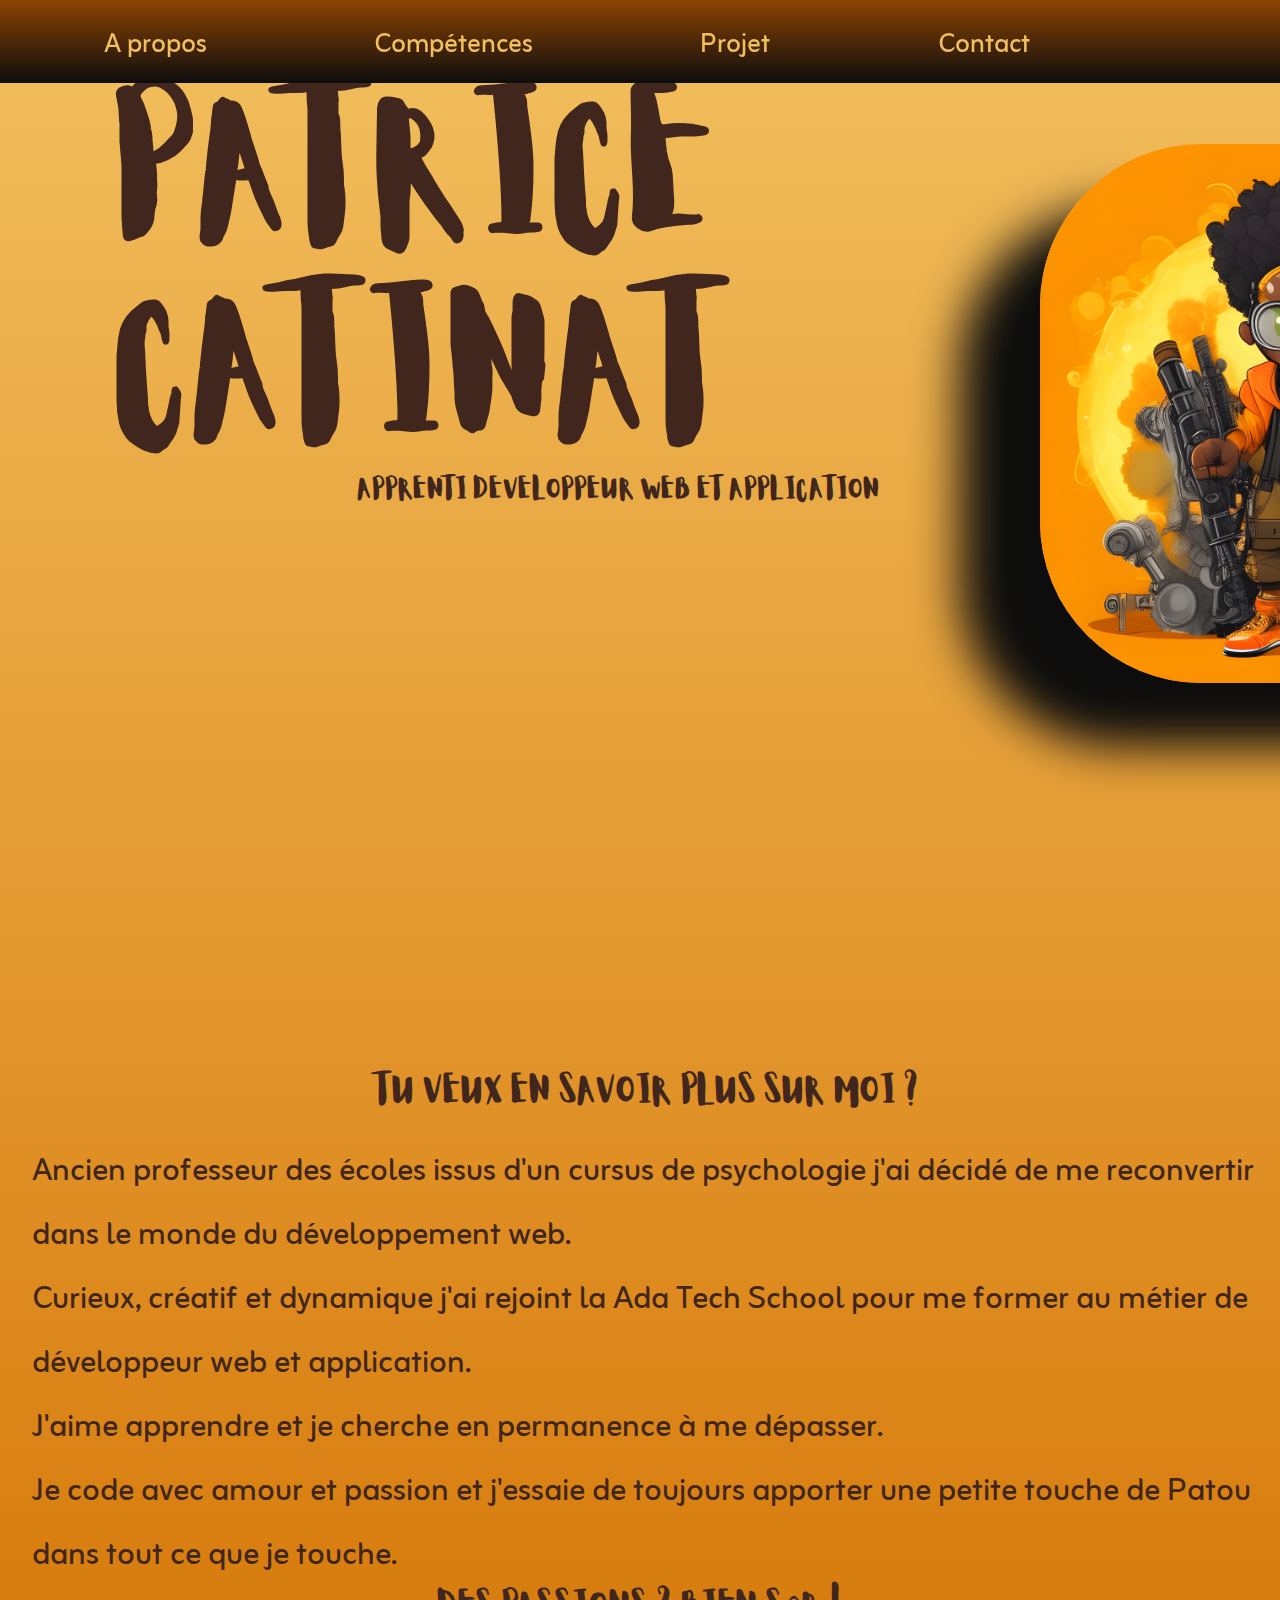
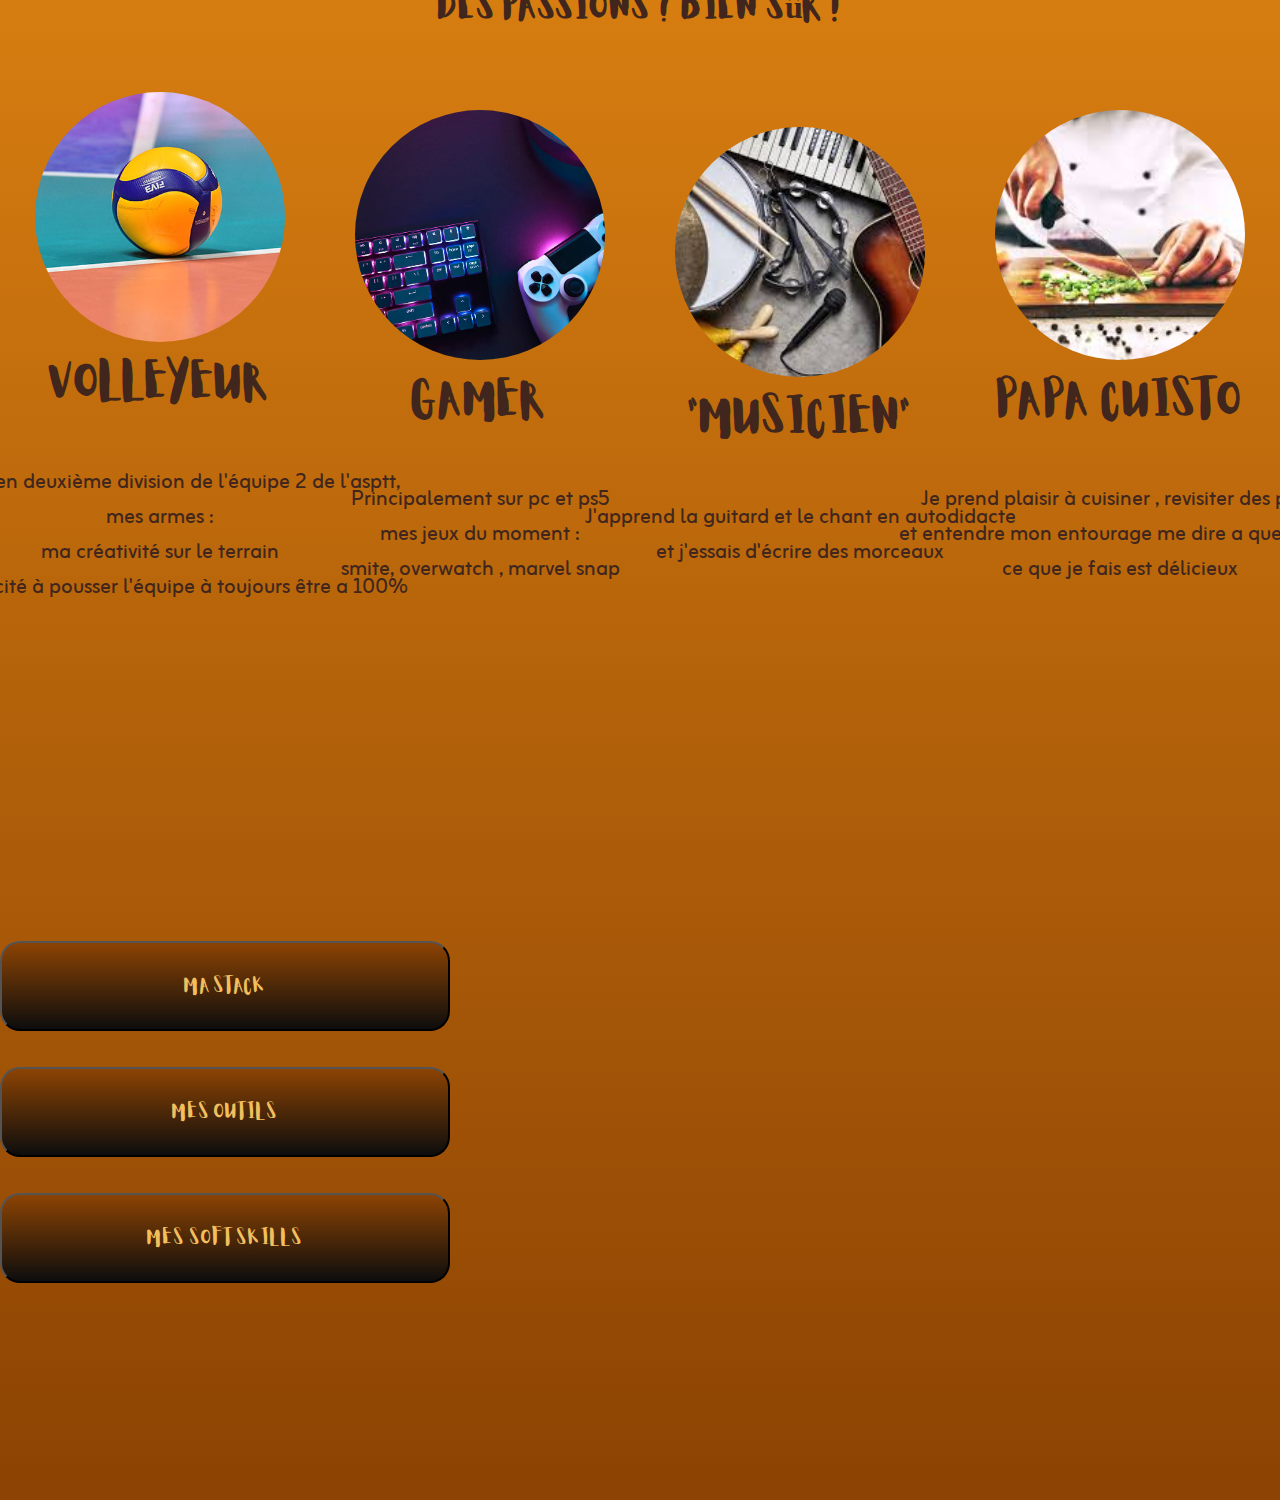
==== pf.html @ 388bb4fc "mise en page display bouton" ====
<!DOCTYPE html>
<html lang="en">
<head>
    <meta charset="UTF-8">
    <meta name="viewport" content="width=device-width, initial-scale=1.0">
    
    <!-- implémentation js  -->
    <script src="asset/js/pf.js" defer></script>
    <!-- Police d'écriture  -->
    <link rel="stylesheet" href="font/Aloja-Free-Font/Aloja-Light.otf">
    <link rel="stylesheet" href="font/font.css">
    <link rel="preconnect" href="https://fonts.googleapis.com">
    <link rel="preconnect" href="https://fonts.gstatic.com" crossorigin>
    <link href="https://fonts.googleapis.com/css2?family=Cinzel:wght@400..900&family=Dancing+Script:wght@400..700&family=Merienda:wght@300..900&family=Oswald:wght@200..700&display=swap" rel="stylesheet">
    <link rel="preconnect" href="https://fonts.googleapis.com">
    <link rel="preconnect" href="https://fonts.gstatic.com" crossorigin>
    <link href="https://fonts.googleapis.com/css2?family=Cinzel:wght@400..900&family=Dancing+Script:wght@400..700&family=Merienda:wght@300..900&family=Oswald:wght@200..700&family=Zain:wght@200;300;400;700;800;900&display=swap" rel="stylesheet">
    <!-- css -->
    <link rel="stylesheet" href="asset/css/theme.css">
    <link rel="stylesheet" href="asset/css/pf.css">
    <title>Bienvenu chez moi </title>
</head>
<body class="yellowTheme ">
    <header class="headery">
        <div>
        <a href="">A propos</a>
        <a href="">Compétences</a>
        <a href="">Projet</a>
        <a href="">Contact</a>
        </div>
        <div>
            <a href=""><img src="" ></a>
            <a href=""><img src="" ></a>
        </div>
        
    </header>

    <section class="div1">
    <div class="landing_container">
    <div class="txt_container">
        <h1>Patrice Catinat</h1>
        <h2>Apprenti developpeur web et application</h2>
    </div>
    <div class="img_container">
        <img id="me" src="asset\img\artbreeder-director-2024-07-30T17_33_41.824Z.png" alt="une image de moi" >
    </div>
    </section>

    <section class="div2">

        <div class="contenu_a_propos">
            <h2>Tu veux en savoir plus sur moi ? </h2>
            <div class ="txt">
                Ancien professeur des écoles issus d'un cursus de psychologie j'ai décidé de me reconvertir dans le monde du développement web. <br>
                Curieux, créatif et dynamique j'ai rejoint la Ada Tech School pour me former au métier de développeur web et application.<br>
                J'aime apprendre et je cherche en permanence à me dépasser. <br>
                Je code avec amour et passion et j'essaie de toujours apporter une petite touche de Patou dans tout ce que je touche. <br> 
            </div>
        </div>

        <div>
            <h2>Des passions ? Bien sûr ! </h2>
                <div class="activities">

                    <div class="passions" id="volley">
                        <img src="/asset/img/volley.jpg">
                        <div class="txt_under_img ltxt "><h2>Volleyeur</h2> <br> Passeur en deuxième division de l'équipe 2 de l'asptt,<br> mes armes : <br> ma créativité sur le terrain <br>  ma capacité à pousser l'équipe à toujours être a 100%</div>
                    </div>

                    <div class="passions" id="jeux vidéo">
                        <img src="/asset/img/jeux_video.jpg">
                        <div class="txt_under_img ltxt"><h2>Gamer</h2> <br> Principalement sur pc et ps5 <br>
                             mes jeux du moment : <br>
                             smite, overwatch , marvel snap</div>
                    </div>

                    <div class="passions" id="musique">
                        <img src="/asset/img/musique.jpeg">
                        <div class="txt_under_img ltxt"><h2>"musicien"</h2> <br> J'apprend la guitard et le chant en autodidacte <br>et j'essais d'écrire des morceaux    </div>
                    </div>

                    <div class="passions" id="cuisine">
                        <img src="/asset/img/cuisine.jpeg">
                        <div class="txt_under_img ltxt"><h2>papa cuisto</h2> <br> Je prend plaisir à cuisiner , revisiter des plats <br> et entendre mon entourage me dire a quel point <br> ce que je fais est délicieux </div>
                    
                    </div>
                </div>
                </section>
    </div>
    </section>

    <section class="div3">
        <div class="button_list"> 
            <button id="stack">Ma stack</button>   
            <button id="outils">Mes outils</button>
            <button id="skills">mes soft skills</button>
        </div>
        <section class="display_button">
            <div class="ma_stack hide">
                <div class="stack_img" id="pourlinstant">
                    <img src="asset\img\logo techno\JavaScript-logo.png" id="img_js" alt="img_js">
                    <img src="asset\img\logo techno\Python-logo-notext.svg.png" id="img_python" alt="img_python">
                </div>
                <div class="stack_txt">
                    <span id="txt_js" class="hide" >
                        <h2>Javascript</h2><br><br>
                        c'est le langage sur lequel je suis le plus à l'aise, j'ai créer tout mes projet avec , je l'utilise essentiellement pour créer de l'animation ou des intéractions pour mon site 
                    </span>
                    <span id="txt_python" class="hide" >
                        <h2>Python</h2><br><br>
                        C'est un langage que j'ai découvert au lycée, je n'y est pas toucher depuis, j'essais de me réapproprier ce langages au travers divers exercices proposé par ma formation 
                    </span>
                </div>
            </div>
        </div>
        
            <div class="mes_outils hide"> 
                <div class="stack_img">
                    <img src= "asset\img\logo techno\Figma-logo.svg.png" id="figma_logo" alt="logo figma" >
                    <img src= "asset\img\logo techno\icone-github-jaune.png" id="github_logo" alt="logo github">
                    <img src="asset\img\logo techno\logo-logo-git-line-cheat-sheet-signage-cheating-mug-png-clipart-removebg-preview.png" id="git_logo" alt="logo git">
                    <img src="asset\img\logo techno\Notion-logo.svg.png" id="notion_logo" alt="logo notion">
                    <img src="asset\img\logo techno\Slack_icon_2019.svg.png" id="slack_logo" alt="logo slack">
                    <img src="asset\img\logo techno\Visual_Studio_Code_1.35_icon.svg.png" id="vscode_logo" alt="logo visual code studio">
                </div>
            </div>
            <div class="mes_skills hide"> je sais que je ne sais pas grand choses... </div>
        </section>

    </section>
    
    
</body>
</html>
---- font/font.css ----
@font-face {
    /* font-family: Sunday Funday ;
    src: url(font/sunday_funday/Sunday\ Funday.ttf); */
/* 
    font-family: Madloud;
    src : url(font/tf_madloud/TF\ Madloud\ DEMO.ttf) */

    font-family :  Aloja-Light ;
    src: url(Aloja-Free-Font/Aloja-Light.otf)

}
---- asset/css/theme.css ----
:root {
    --main-color: #8C4303;
    --lightest-color: #f2bf5e;
    --secondary-light-color: #D97F11;
    --secondary-dark-color: #40261D;
    --darkest-color: #0D0D0D;
    --police-color : white ; 
    
   
}

/* .blue_theme {
    --main-color:#324873;
    --lightest-color: #9973BF;
    --secondary-light-color:#1E2640;
    --secondary-dark-color:#111826;
    --darkest-color: #0D0D0D;
    --police-color : white
   
} */
---- asset/css/pf.css ----
* {
    margin : 0;
    padding : 0 ; 
}
body {
     /* overflow-x : hidden  */
}
.txt {
    font-size: 2em;
    font-family: "Zain", sans-serif;
    font-weight: 400;
    font-style: normal;
}

h2 { 
    font-family: "Aloja-Light";
    
}

section {
    height: 100vh ;
    width: 100%;
}

.headery {
    z-index: 20;
    display: inline-block ; 
    padding: 1.4em ;
    position : fixed ;
    width : 100% ;
    background : linear-gradient(var(--main-color),var(--darkest-color)) ;
    height : 2.4em;
}

.headerb {
    z-index: 20;
    display: inline-block ; 
    padding: 1.4em ;
    position : fixed ;
    width : 100% ;
    background : linear-gradient(#324873,#0D0D0D);
    height : 2.4em;
}

.headery a {
    margin : 3em ;
    color: var(--lightest-color);
    font-family: "Zain", sans-serif;
    font-weight: 400;
    font-style: normal;
    font-size: medium;
    font-size: 1.7em;
    text-decoration: none;
}

.headerb a {
    margin : 3em ;
    padding-top: 3em; 
    color:#9973BF;
    font-family: "Zain", sans-serif;
    font-weight: 400;
    font-style: normal;
    font-size: 1.7em;
    text-decoration: none;
}

.yellowTheme { 
    background: linear-gradient(var(--lightest-color),var(--secondary-light-color),var(--main-color));
    color:var(--secondary-dark-color); 
    
}

.blueTheme {

    background : linear-gradient(#9973BF,#1E2640,#324873) ; 
    color : var(--police-color) ; 

}

.landing_container{
    display:flex ;
    overflow-x: hidden ;
    margin-left: 8%; 
}

.txt_container {
    overflow: visible;
    margin-left : 1em;
    margin-top: 5em ;
    font-family: 'Aloja-Light'; 
    font-optical-sizing: auto;
}

.img_container{
    margin-top : 5em ;
}

h1 {
    font-size: 10em;
    font-family: 'Aloja-Light';
    padding : 0
}

.div1 h2 {
    margin-left : 10em ; 
    margin-bottom : 2em ; 
    font-size : 1e.5m ;
    overflow : visible ;
    white-space: nowrap;
}

.div2 h2 {
    text-align: center;
    margin-bottom: 0.5em;
    font-size: 2em;
}

#me {
    height: 40%;
    width: auto; 
    margin-top : 4em ;
    margin-left: 10em;
    border-radius: 30% ;  
    box-shadow : var(--darkest-color) -5em 4em 3em 0px;
    transition : opacity 0.4s ease-in-out ;
}

.div2 { 
    padding-bottom: 15em ;
}
.contenu_a_propos {
    margin-top : 10em ;
    line-height: 4em;
    margin-left: 2em;
    margin-right: 1em;
}
.activities { 
    display: flex;
    justify-content: space-around;
    align-items: center ;
    flex-wrap: nowrap;

}
.passions {
    display : flex ; 
    flex-direction: column;
    align-items : center ;
    justify-content: center;
    text-align: center;
    margin : 2em ; 
    flex-wrap: nowrap;
    width: 25vh;
    
    
    
}


.passions img{
    height: 250px ;
    width: 250px ;
    border-radius: 50%;
    object-fit:cover;
    transition: opacity 0.6s ease transform  0.6s ;
    padding : 1em
    
   
   
}

.txt_under_img {
    text-align: center;
    white-space : nowrap ;   
}

.ltxt {
    font-size: 1.3em ;
    font-family: 'Zain';
}

.txt_above_img h2 {
    font-size: 2.3em;
    text-align: center;
    bottom : 100% ; 
    margin-left : 40% ;
    color : var(--police-color)
    
}

.div3 {
    display : flex ;
    align-items: center;
}

.button_list {
    width: 30dvw;
    
}

.display_button {
    width: 100dvw;
}

.ma_stack, .mes_outils, .mes_skills {
    display : flex ;
    position: relative ;
    flex-direction : column ; 
    align-items: center;
    margin-top : 15% ;
    /* margin-left : 20% */
    /* background-color: gold; */
}

.stack_img {
    display : flex ; 
   justify-content: space-evenly;
   /* background-color: aqua; */
   width: 100%;
   
}

#pourlinstant {

    display : flex ; 
   justify-content: space-evenly;
   /* background-color: aqua; */
   width: 100%;

}

#pourlinstant  img {
    height: 200px ;
    max-width: 200px ;
    padding : 1em ;
    /* background-color: chartreuse; */

}

/* text commentaire stack */
#txt_js {
 z-index: 200;
}

.stack_txt{ 
    padding : 2em ;
    /* margin-left: 120% ; */
    width : 100dvh ;
    text-align: center ;
    font-size: 1.5em;
    font-family: "Zain", sans-serif;
    font-weight: 300;
    font-style: normal;
    color : var(--police-color) ;
    /* background-color: rgb(222, 61, 195); */
}

.stack_txt h2 {
    color : var(--police-color)
}

.div3 .stack_img img {
    height: 150px ;
    max-width: 150px ;
    padding : 1em ;
    /* background-color: chartreuse; */

}

.button_list {
    display: flex;
    flex-direction: column;
    margin-top: 10em;
}

button {
    font-family: "Aloja-Light";
}


.button_list button {
    display: flex;
    align-items: center;
    justify-content: center;
    text-decoration: none;
    color: var(--lightest-color);
    font-size: 18px;
    border-radius: 20px;
    width: 25em;
    height: 5em;
    transition: 0.3s;
    background: linear-gradient(var(--main-color),var(--darkest-color));
    margin-bottom : 2em
  }
  
  .button_list button:hover {
    border-bottom-width: 0;
    animation : 1.3s ease-in-out  infinite alternate pickme 
    
  }

  @keyframes pickme {
    from { transform : translateY(-10px)}
    to {transform : translateY(10px)}
  }

.stack_img img:hover {
    animation : 0.8s ease-in-out infinite alternate itsme
}

@keyframes itsme {
    from { transform: scale(1);}
    to {transform: scale(1.1);}
    
}



/* Pour cacher les éléments */ 

.hide {
    display: none 
}
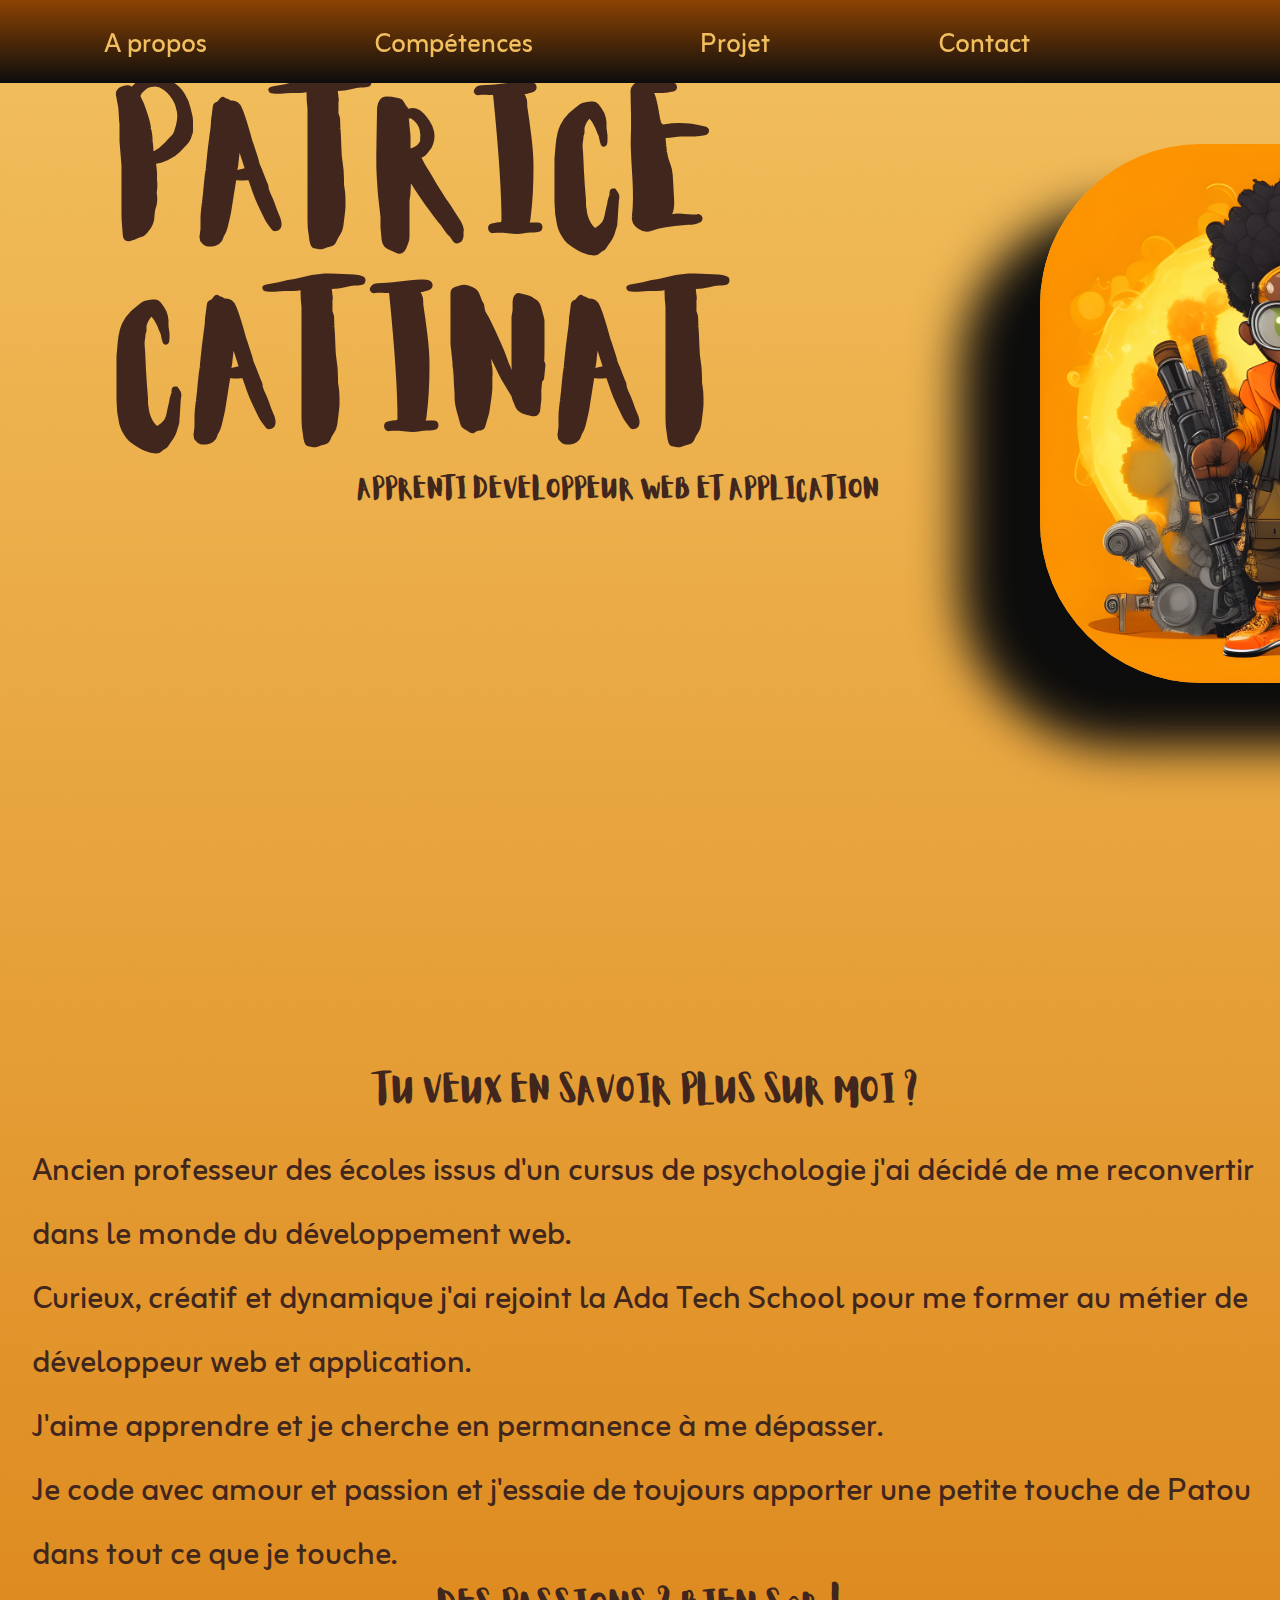
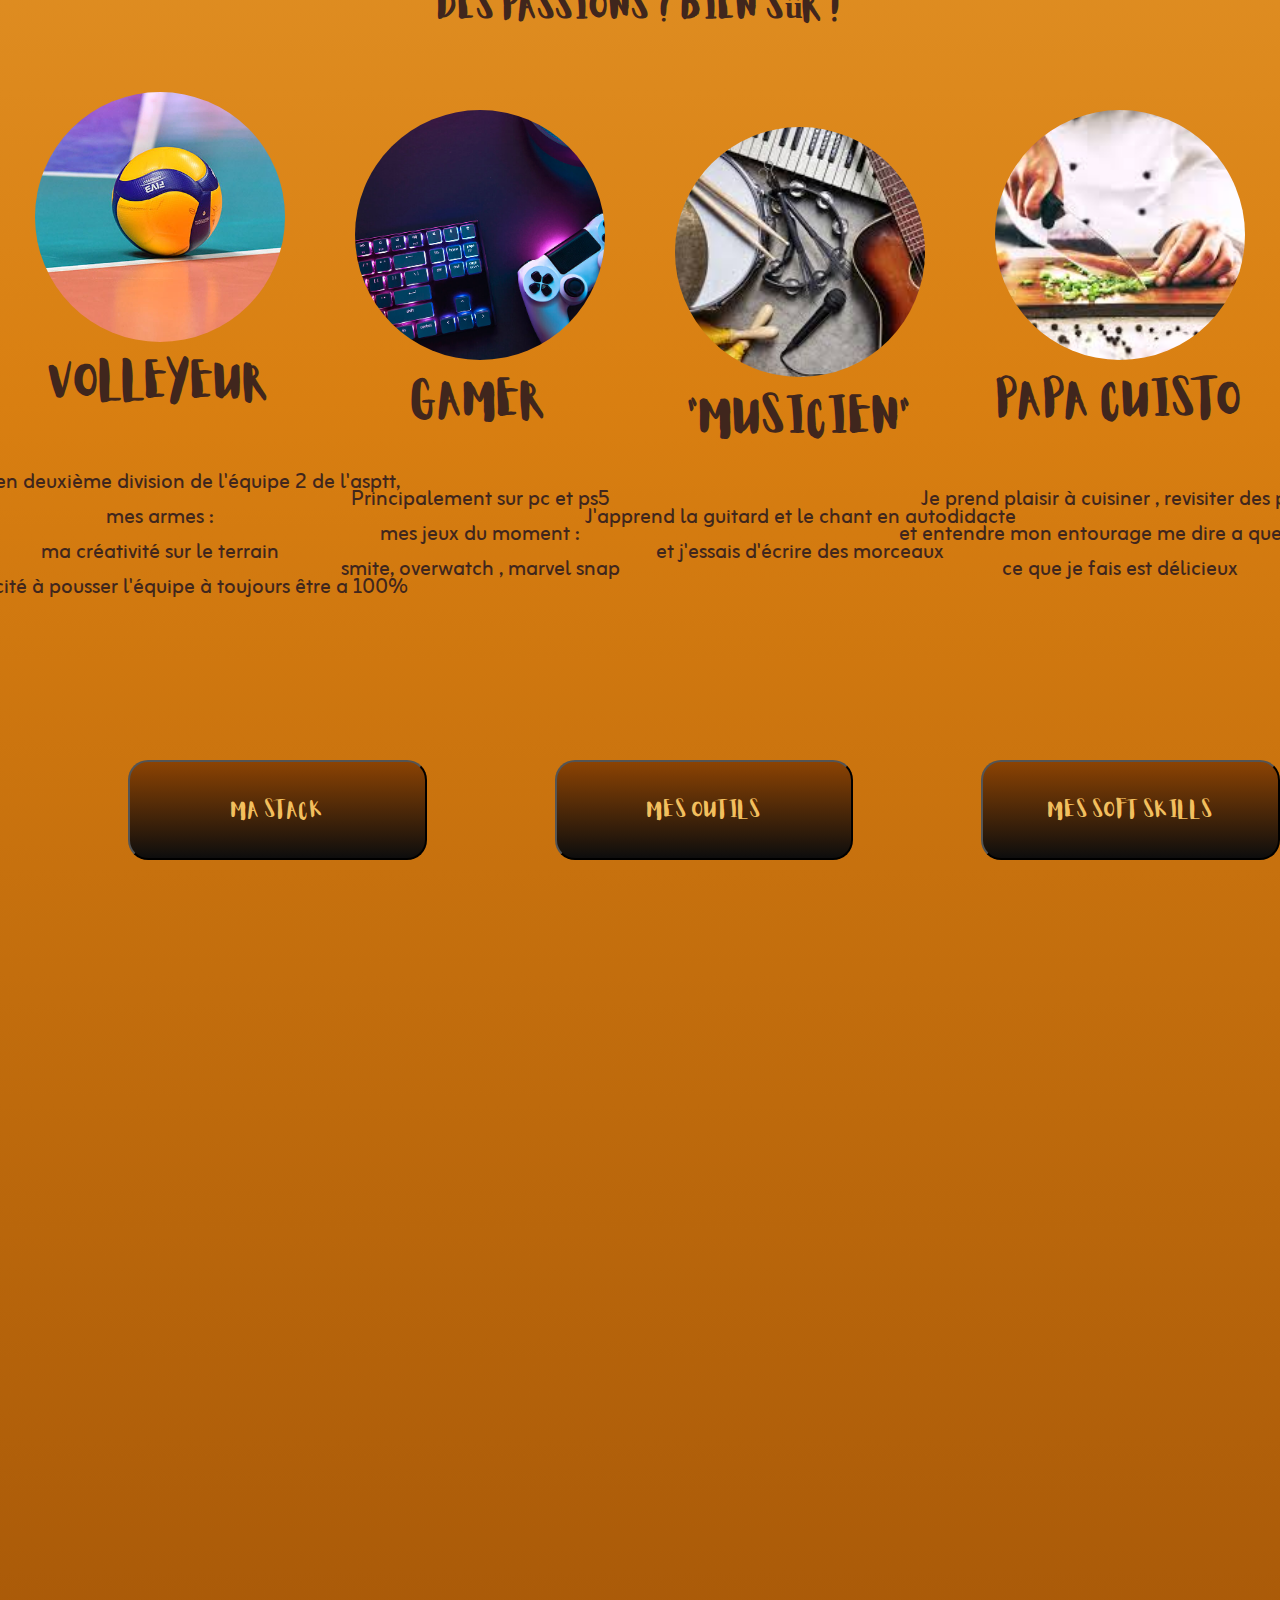
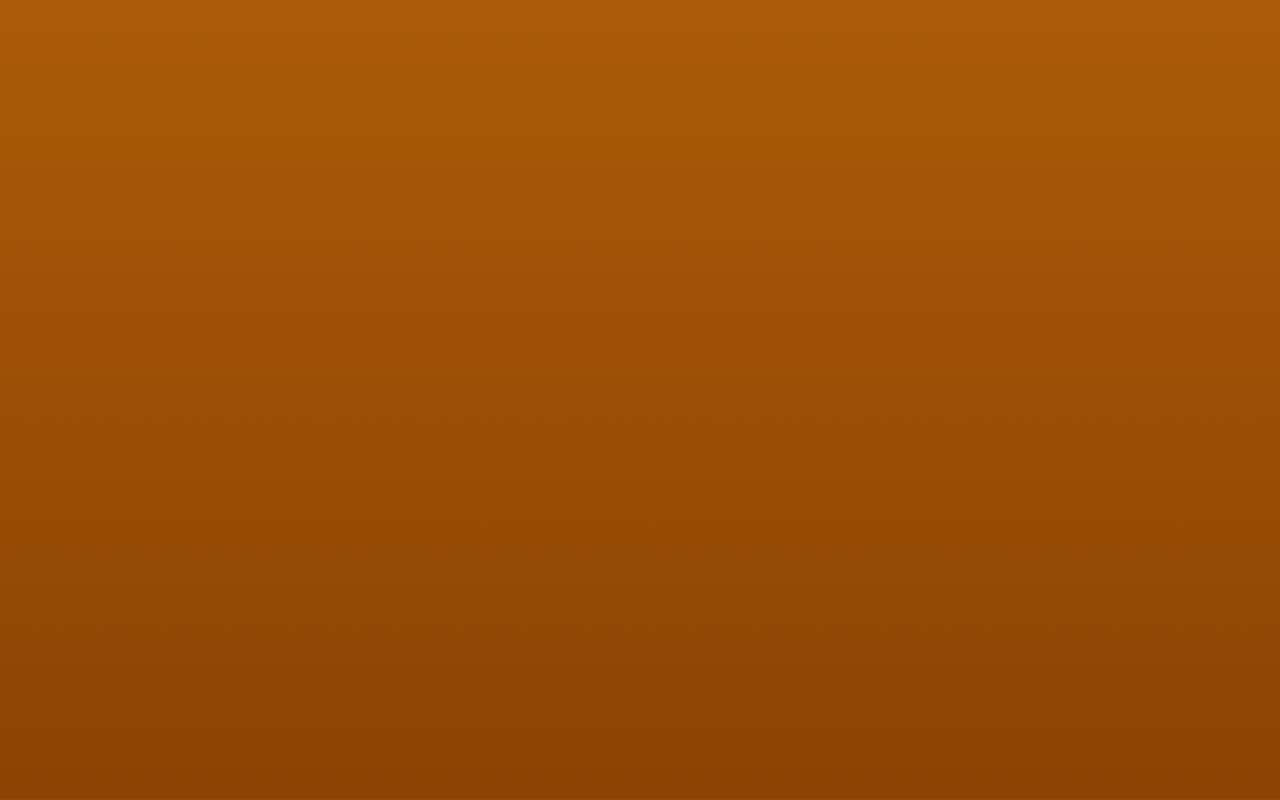
==== commit 15ab9db9: "Bouton en haut + ajustement du txt selon scrollY" ====
--- a/pf.html
+++ b/pf.html
@@ -129,6 +129,9 @@
 
     </section>
     
+    <section class="div4">
+        
+    </section>
     
 </body>
 </html>--- a/asset/css/pf.css
+++ b/asset/css/pf.css
@@ -3,7 +3,7 @@
     padding : 0 ; 
 }
 body {
-     /* overflow-x : hidden  */
+     overflow-x : hidden 
 }
 .txt {
     font-size: 2em;
@@ -189,12 +189,8 @@
 
 .div3 {
     display : flex ;
+    flex-direction: column;
     align-items: center;
-}
-
-.button_list {
-    width: 30dvw;
-    
 }
 
 .display_button {
@@ -206,7 +202,7 @@
     position: relative ;
     flex-direction : column ; 
     align-items: center;
-    margin-top : 15% ;
+    margin-top : 5% ;
     /* margin-left : 20% */
     /* background-color: gold; */
 }
@@ -223,7 +219,6 @@
 
     display : flex ; 
    justify-content: space-evenly;
-   /* background-color: aqua; */
    width: 100%;
 
 }
@@ -268,8 +263,9 @@
 
 .button_list {
     display: flex;
-    flex-direction: column;
     margin-top: 10em;
+    width: 100dvw ;
+    /* background-color: magenta; */
 }
 
 button {
@@ -283,13 +279,14 @@
     justify-content: center;
     text-decoration: none;
     color: var(--lightest-color);
-    font-size: 18px;
+    font-size: 20px;
     border-radius: 20px;
-    width: 25em;
+    width: 18em;
     height: 5em;
+    margin-left : 10% ; 
     transition: 0.3s;
     background: linear-gradient(var(--main-color),var(--darkest-color));
-    margin-bottom : 2em
+    margin-bottom : 3em
   }
   
   .button_list button:hover {
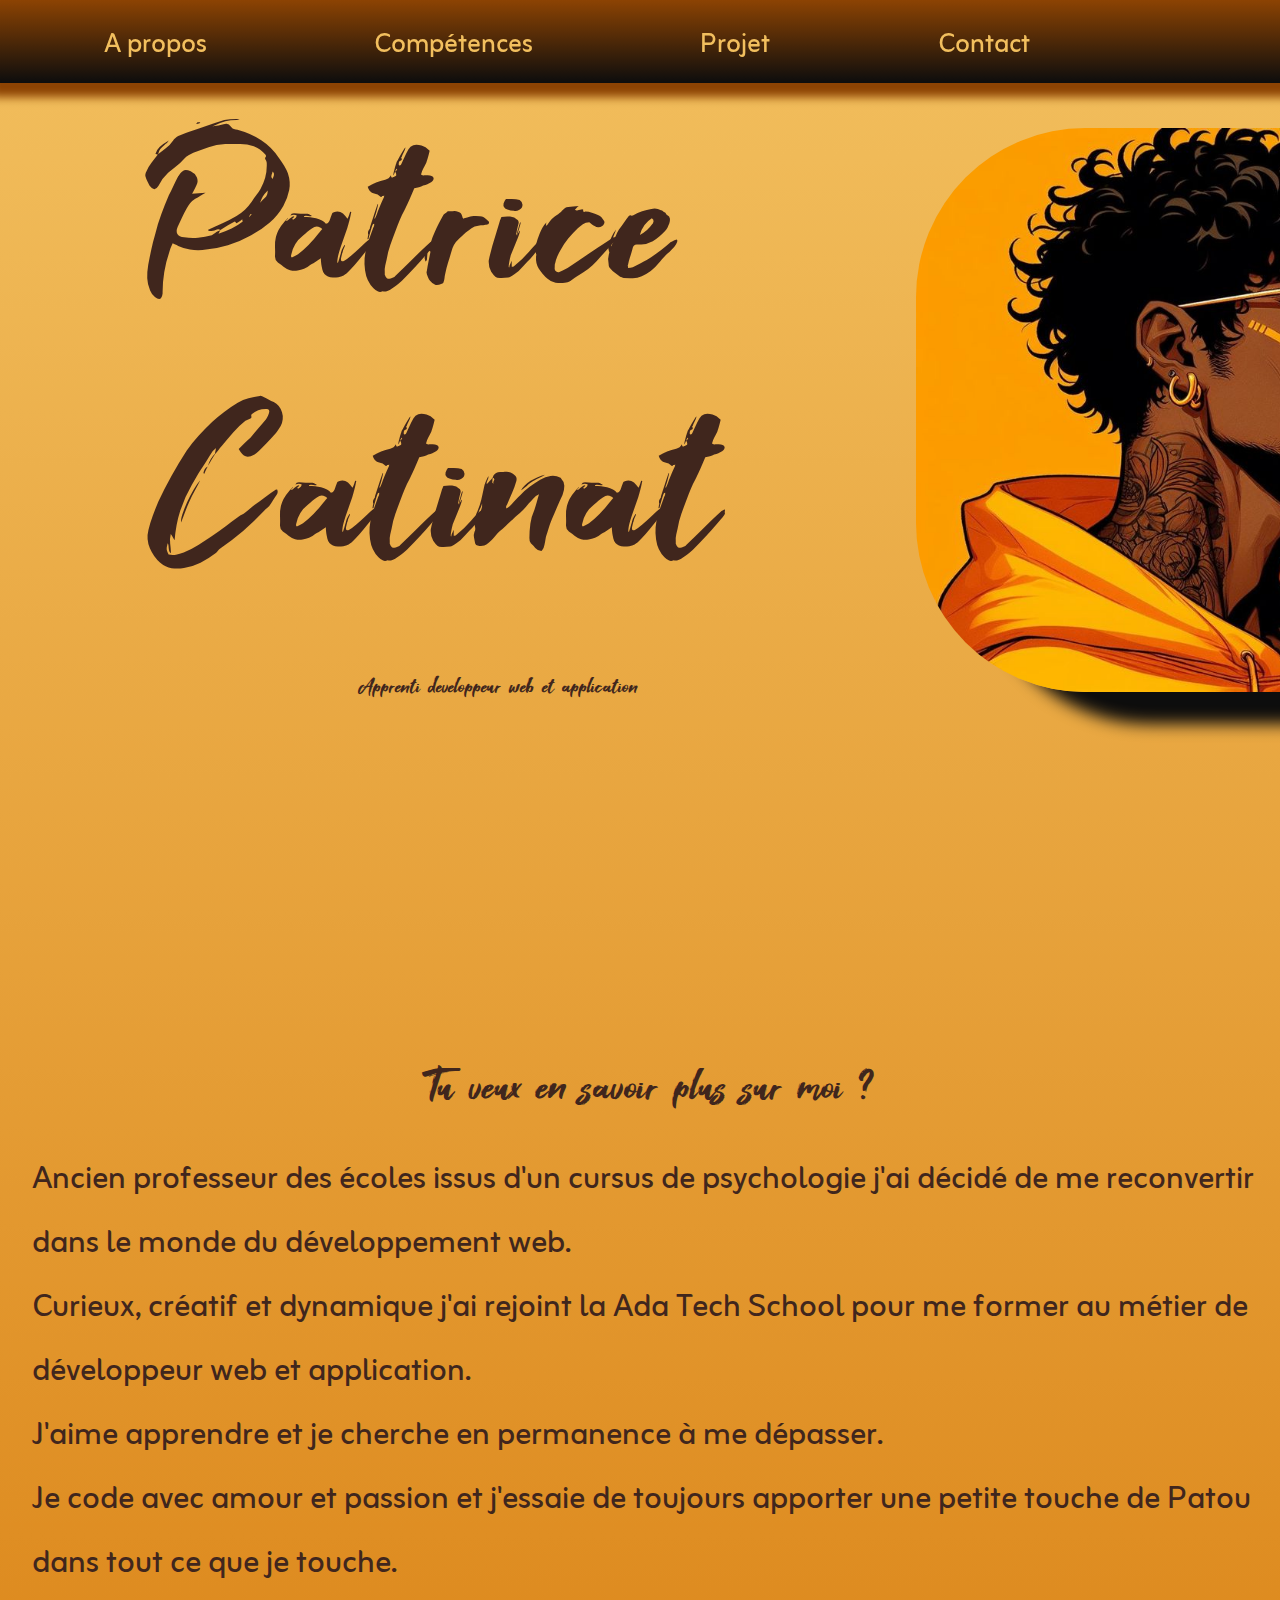
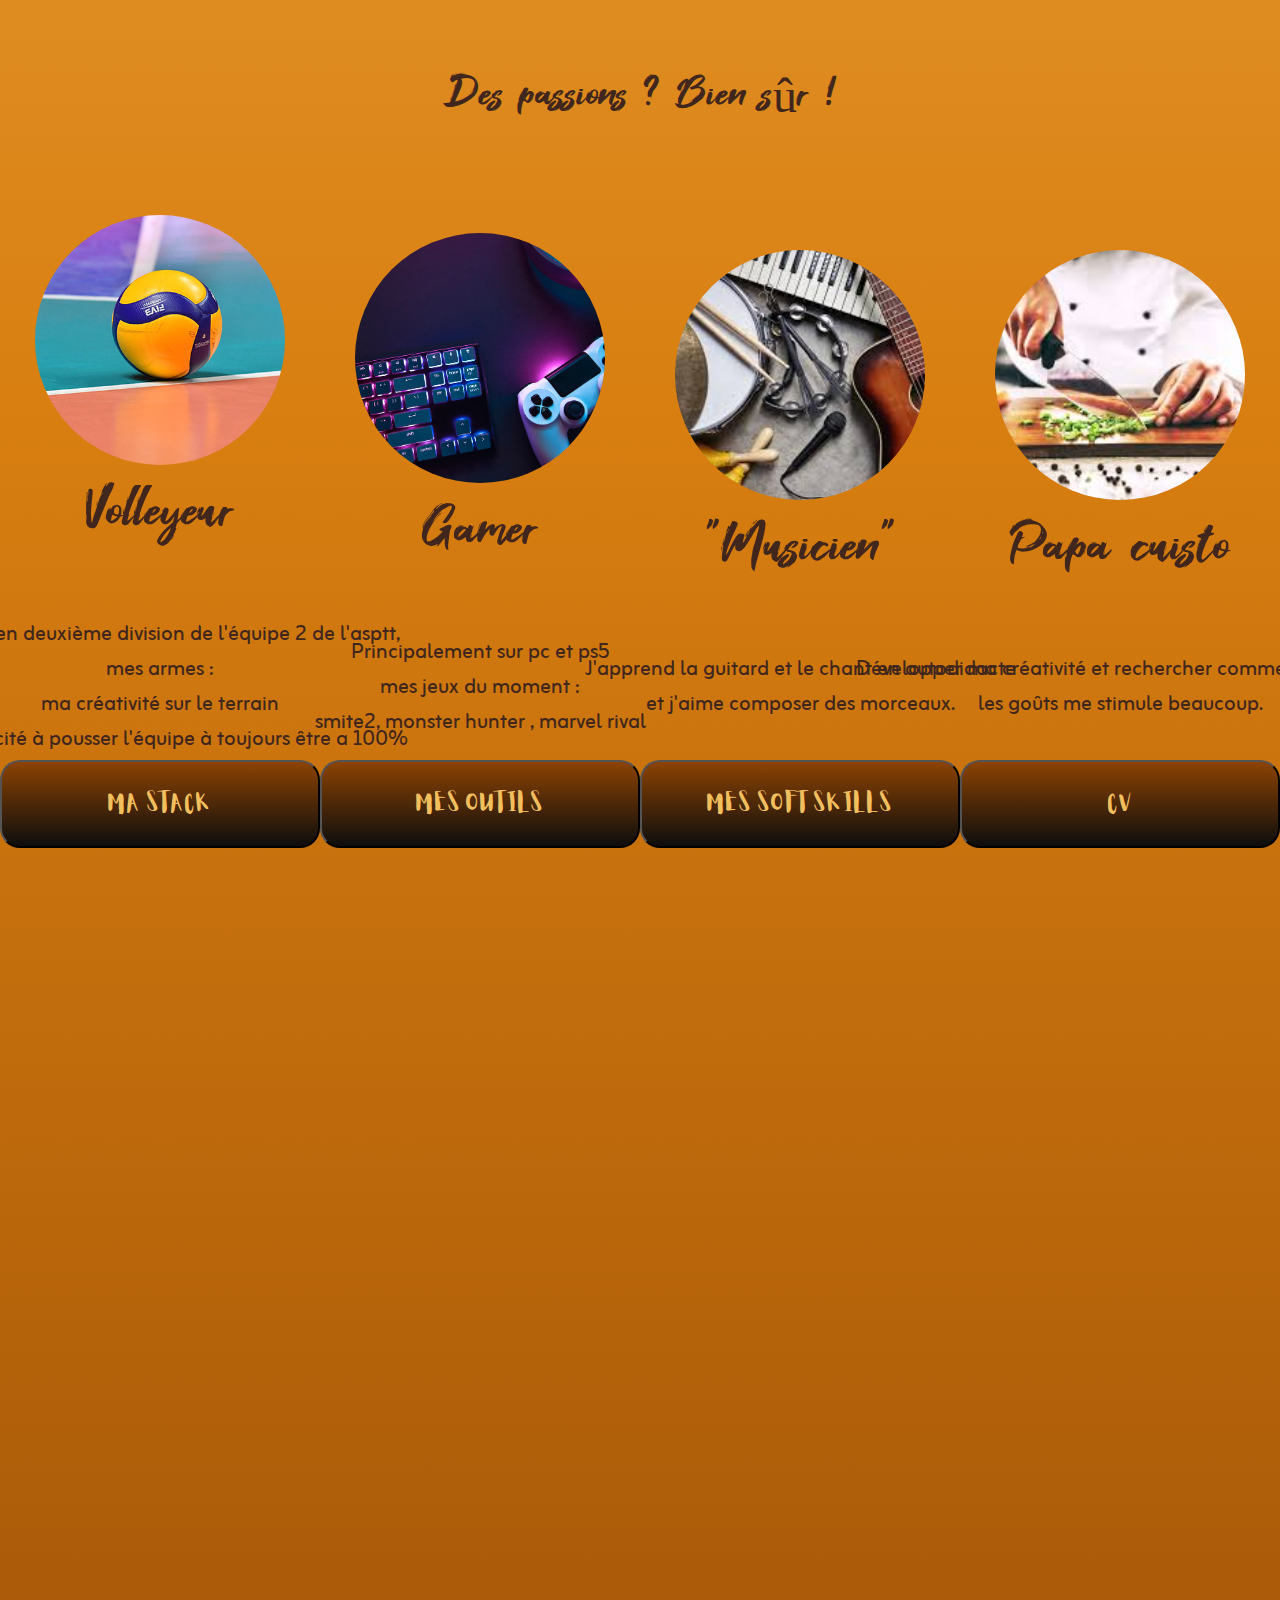
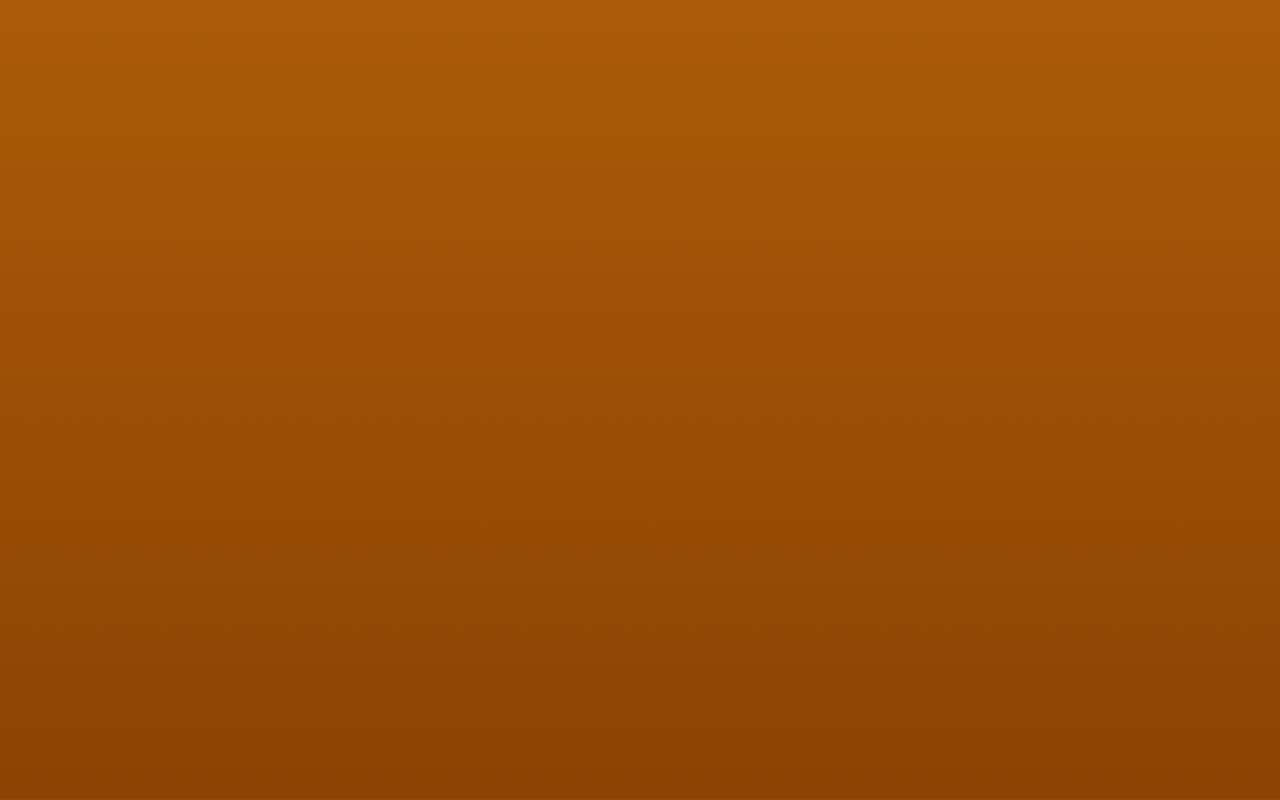
==== commit 3ceaa3a5: "outils complété , mise en place section skillz + bouton cv" ====
--- a/pf.html
+++ b/pf.html
@@ -42,7 +42,7 @@
         <h2>Apprenti developpeur web et application</h2>
     </div>
     <div class="img_container">
-        <img id="me" src="asset\img\artbreeder-director-2024-07-30T17_33_41.824Z.png" alt="une image de moi" >
+        <img id="me" src="asset\img\slefy.jpeg" alt="une image de moi" >
     </div>
     </section>
 
@@ -59,7 +59,7 @@
         </div>
 
         <div>
-            <h2>Des passions ? Bien sûr ! </h2>
+            <br><br><br><br><h2>Des passions ? Bien sûr ! </h2><br>
                 <div class="activities">
 
                     <div class="passions" id="volley">
@@ -71,17 +71,17 @@
                         <img src="/asset/img/jeux_video.jpg">
                         <div class="txt_under_img ltxt"><h2>Gamer</h2> <br> Principalement sur pc et ps5 <br>
                              mes jeux du moment : <br>
-                             smite, overwatch , marvel snap</div>
+                             smite2, monster hunter , marvel rival</div>
                     </div>
 
                     <div class="passions" id="musique">
                         <img src="/asset/img/musique.jpeg">
-                        <div class="txt_under_img ltxt"><h2>"musicien"</h2> <br> J'apprend la guitard et le chant en autodidacte <br>et j'essais d'écrire des morceaux    </div>
+                        <div class="txt_under_img ltxt"><h2>"Musicien"</h2> <br> J'apprend la guitard et le chant en autodidacte <br>et j'aime composer des morceaux.  </div>
                     </div>
 
                     <div class="passions" id="cuisine">
                         <img src="/asset/img/cuisine.jpeg">
-                        <div class="txt_under_img ltxt"><h2>papa cuisto</h2> <br> Je prend plaisir à cuisiner , revisiter des plats <br> et entendre mon entourage me dire a quel point <br> ce que je fais est délicieux </div>
+                        <div class="txt_under_img ltxt"><h2>Papa cuisto</h2> <br> Développer ma créativité et rechercher comment agencer<br> les goûts me stimule beaucoup. </div>
                     
                     </div>
                 </div>
@@ -94,6 +94,7 @@
             <button id="stack">Ma stack</button>   
             <button id="outils">Mes outils</button>
             <button id="skills">mes soft skills</button>
+            <button id="CV">CV</button>
         </div>
         <section class="display_button">
             <div class="ma_stack hide">
@@ -103,11 +104,11 @@
                 </div>
                 <div class="stack_txt">
                     <span id="txt_js" class="hide" >
-                        <h2>Javascript</h2><br><br>
-                        c'est le langage sur lequel je suis le plus à l'aise, j'ai créer tout mes projet avec , je l'utilise essentiellement pour créer de l'animation ou des intéractions pour mon site 
+                        <h2>Javascript</h2>
+                        Mon langage favori, présent sur tout mes projets, je l'utilise principalement pour créer des animations et des interactions dynamiques sur mes sites.
                     </span>
                     <span id="txt_python" class="hide" >
-                        <h2>Python</h2><br><br>
+                        <h2>Python</h2>
                         C'est un langage que j'ai découvert au lycée, je n'y est pas toucher depuis, j'essais de me réapproprier ce langages au travers divers exercices proposé par ma formation 
                     </span>
                 </div>
@@ -123,8 +124,49 @@
                     <img src="asset\img\logo techno\Slack_icon_2019.svg.png" id="slack_logo" alt="logo slack">
                     <img src="asset\img\logo techno\Visual_Studio_Code_1.35_icon.svg.png" id="vscode_logo" alt="logo visual code studio">
                 </div>
+                <div class="stack_txt">
+                    <span id="txt_figma" class="hide" >
+                        <h2>Figma</h2>
+                        Passionné par le front-end, j'ai commencé à apprendre Figma pour créer des visuels et maquettes, afin de mieux donner vie à mes idées. 
+                       </span>
+                    <span id="txt_github" class="hide" >
+                        <h2>Github</h2>
+                        C'est un outil essentiel pour collaborer sur des projets en équipe, de plus cet outil me permet de partager le code de mes exercices et projets personnels. 
+                    </span>
+                    <span id="txt_git" class="hide">
+                        <h2>Git</h2>
+                        Outil inispensable pour versionner mon travail, me permettant de sauvegarder mes projets sur GitHub. Cela m'offre la flexibilité de reprendre mon travail depuis n'importe quelle machine et de restaurer des versions antérieurs en cas de problèmes . 
+                    </span>
+                    <span id="txt_notion" class="hide">
+                        <h2>Notion</h2>
+                        Mon super outil de prise de note et d'organisation. Je l'utilie pour structurer mes cours, centraliser mes idées et garder une vue d'ensemble sur mes projets. Sa flexibilité me permet de créer un espace de travail personnalisé, adapté à mes besoin du quotidien."               </span>
+                    <span id="txt_slack" class="hide">
+                        <h2>Slack</h2>
+                        C'est l'outil principale de communication de ma formation. Elle permet de facilité et fluidifier les échanges avec les encadrant et autres apprenant. Slack me permet de poser des questions, partager des ressources et collaborer en temps réel.                     </span>
+                    <span id="txt_vscode" class="hide">
+                        <h2>Visual Studio Code</h2>
+                        Un IDE intuitive et flexible riche en extension personnalisables. J'apprécie particulièrement coder avec cet outil, qui rend le développement agréable et efficace grâce à son ergonomie.  
+                    </span>
+                </div>
             </div>
-            <div class="mes_skills hide"> je sais que je ne sais pas grand choses... </div>
+            <div class="mes_skills hide"> 
+                    <div class="stack_img">
+                        <img src= "asset\img\logo skillz\teamwork.png" id="teamwork_logo" alt="logo travail d'équipe">
+                        <img src="asset\img\logo skillz\créativité.png" id="creativity_logo" alt=" logo créativité">
+                        <img src="asset\img\logo skillz\sensducontact-.png" id="sociability_logo" alt="logo sociabilité">
+                        <img src="asset\img\logo skillz\empathie.png" id="empathy_logo" alt="logo empathie">
+                    </div>
+                <div class="stack_txt">
+                    <span id="txt_teamwork" class="hide" >
+                        <h2>Travail d'équipe</h2>
+                        "Seul, on va plus vite, mais ensemble, on va plus loin." Cette citation résonne particulièrement avec ma vision du travail en équipe. Pour moi, la collaboration n'est pas seulement essentielle, elle est également une source de motivation et de créativité.
+                        Mon expérience variée, notamment lors de la conception d'expériences en psychologie et en tant que professeur des écoles, m'a permis de développer une véritable sensibilité au travail d'équipe.  
+                    </span>             
+                    <span id="txt_creativity" class="hide" >
+                        <h2>Créativité</h2>
+                        Créatif et passionné, j'ai toujours aimé concevoir des solutions originales. En tant que professeur des écoles, j'ai constamment cherché à produire du contenu stimulant et engageant pour favoriser l'apprentissage de mes élèves . Aujourd'hui je souhaite utiliser cette créativité pour résooudre des problèmes et proposer des visuels stimulant pour les utilisateurs.             
+                    </span>
+            </div>
         </section>
 
     </section>
--- a/font/font.css
+++ b/font/font.css
@@ -1,11 +1,18 @@
 @font-face {
-    /* font-family: Sunday Funday ;
-    src: url(font/sunday_funday/Sunday\ Funday.ttf); */
-/* 
-    font-family: Madloud;
-    src : url(font/tf_madloud/TF\ Madloud\ DEMO.ttf) */
 
+    /* font-family : Tlakah ;
+    src : url(./Talaka/tlakah.ttf) format('truetype'); */
+
+    /* font-family : Harmony ;
+    src : url(./BalletOfHarmony/Ballet\ Harmony.ttf) format('truetype'); */
+
+    font-family: foxlight ;
+    src : url(./foxlight/Foxlite\ Script.ttf) format('truetype')
+
+}
+
+@font-face {
     font-family :  Aloja-Light ;
-    src: url(Aloja-Free-Font/Aloja-Light.otf)
-
-}+    src: url(Aloja-Free-Font/Aloja-Light.otf) ;
+}
+ --- a/asset/css/theme.css
+++ b/asset/css/theme.css
@@ -1,6 +1,6 @@
 :root {
-    --main-color: #8C4303;
-    --lightest-color: #f2bf5e;
+    --main-color: #8C4303; /* milieu */
+    --lightest-color: #f2bf5e; /* full gauche */
     --secondary-light-color: #D97F11;
     --secondary-dark-color: #40261D;
     --darkest-color: #0D0D0D;
--- a/asset/css/pf.css
+++ b/asset/css/pf.css
@@ -1,9 +1,9 @@
 * {
     margin : 0;
-    padding : 0 ; 
+    padding : 0 ;
 }
 body {
-     overflow-x : hidden 
+     overflow-x : hidden
 }
 .txt {
     font-size: 2em;
@@ -12,10 +12,7 @@
     font-style: normal;
 }
 
-h2 { 
-    font-family: "Aloja-Light";
-    
-}
+
 
 section {
     height: 100vh ;
@@ -24,23 +21,17 @@
 
 .headery {
     z-index: 20;
-    display: inline-block ; 
+    display: inline-block ;
     padding: 1.4em ;
     position : fixed ;
     width : 100% ;
     background : linear-gradient(var(--main-color),var(--darkest-color)) ;
     height : 2.4em;
-}
-
-.headerb {
-    z-index: 20;
-    display: inline-block ; 
-    padding: 1.4em ;
-    position : fixed ;
-    width : 100% ;
-    background : linear-gradient(#324873,#0D0D0D);
-    height : 2.4em;
-}
+    box-shadow: 5px 0px 9px 14px var(--main-color);
+}
+
+
+
 
 .headery a {
     margin : 3em ;
@@ -55,7 +46,7 @@
 
 .headerb a {
     margin : 3em ;
-    padding-top: 3em; 
+    padding-top: 3em;
     color:#9973BF;
     font-family: "Zain", sans-serif;
     font-weight: 400;
@@ -64,46 +55,55 @@
     text-decoration: none;
 }
 
-.yellowTheme { 
+.yellowTheme {
     background: linear-gradient(var(--lightest-color),var(--secondary-light-color),var(--main-color));
-    color:var(--secondary-dark-color); 
-    
+    color:var(--secondary-dark-color);
+
 }
 
 .blueTheme {
 
-    background : linear-gradient(#9973BF,#1E2640,#324873) ; 
-    color : var(--police-color) ; 
+    background : linear-gradient(#9973BF,#1E2640,#324873) ;
+    color : var(--police-color) ;
 
 }
 
 .landing_container{
     display:flex ;
     overflow-x: hidden ;
-    margin-left: 8%; 
+    margin-left: 8%;
 }
 
 .txt_container {
     overflow: visible;
     margin-left : 1em;
     margin-top: 5em ;
-    font-family: 'Aloja-Light'; 
+    font-family: 'Aloja-Light';
     font-optical-sizing: auto;
 }
 
 .img_container{
-    margin-top : 5em ;
+    margin-top : 4em ;
+    margin-left: 10em;
 }
 
 h1 {
-    font-size: 10em;
-    font-family: 'Aloja-Light';
-    padding : 0
-}
+    font-size: 15em;
+    font-weight: normal;
+    font-family: 'foxlight';
+    margin : 5%
+}
+
+h2 {
+    font-family: "foxlight";
+    font-weight: normal;
+
+}
+
 
 .div1 h2 {
-    margin-left : 10em ; 
-    margin-bottom : 2em ; 
+    margin-left : 10em ;
+    margin-bottom : 2em ;
     font-size : 1e.5m ;
     overflow : visible ;
     white-space: nowrap;
@@ -112,20 +112,20 @@
 .div2 h2 {
     text-align: center;
     margin-bottom: 0.5em;
-    font-size: 2em;
+    font-size: 3em;
 }
 
 #me {
-    height: 40%;
-    width: auto; 
+    height: 65%;
+    width: auto;
     margin-top : 4em ;
-    margin-left: 10em;
-    border-radius: 30% ;  
-    box-shadow : var(--darkest-color) -5em 4em 3em 0px;
+    margin : 4em ;
+    border-radius: 30% ;
+    box-shadow : var(--darkest-color) 4em 2em 1em 0px;
     transition : opacity 0.4s ease-in-out ;
 }
 
-.div2 { 
+.div2 {
     padding-bottom: 15em ;
 }
 .contenu_a_propos {
@@ -134,7 +134,7 @@
     margin-left: 2em;
     margin-right: 1em;
 }
-.activities { 
+.activities {
     display: flex;
     justify-content: space-around;
     align-items: center ;
@@ -142,17 +142,17 @@
 
 }
 .passions {
-    display : flex ; 
+    display : flex ;
     flex-direction: column;
     align-items : center ;
     justify-content: center;
     text-align: center;
-    margin : 2em ; 
+    margin : 2em ;
     flex-wrap: nowrap;
     width: 25vh;
-    
-    
-    
+
+
+
 }
 
 
@@ -163,14 +163,14 @@
     object-fit:cover;
     transition: opacity 0.6s ease transform  0.6s ;
     padding : 1em
-    
-   
-   
+
+
+
 }
 
 .txt_under_img {
     text-align: center;
-    white-space : nowrap ;   
+    white-space : nowrap ;
 }
 
 .ltxt {
@@ -181,10 +181,10 @@
 .txt_above_img h2 {
     font-size: 2.3em;
     text-align: center;
-    bottom : 100% ; 
+    bottom : 100% ;
     margin-left : 40% ;
     color : var(--police-color)
-    
+
 }
 
 .div3 {
@@ -200,24 +200,25 @@
 .ma_stack, .mes_outils, .mes_skills {
     display : flex ;
     position: relative ;
-    flex-direction : column ; 
+    flex-direction : column ;
     align-items: center;
     margin-top : 5% ;
+    text-align: center ;
     /* margin-left : 20% */
     /* background-color: gold; */
 }
 
 .stack_img {
-    display : flex ; 
+    display : flex ;
    justify-content: space-evenly;
    /* background-color: aqua; */
    width: 100%;
-   
+
 }
 
 #pourlinstant {
 
-    display : flex ; 
+    display : flex ;
    justify-content: space-evenly;
    width: 100%;
 
@@ -236,7 +237,7 @@
  z-index: 200;
 }
 
-.stack_txt{ 
+.stack_txt{
     padding : 2em ;
     /* margin-left: 120% ; */
     width : 100dvh ;
@@ -268,10 +269,11 @@
     /* background-color: magenta; */
 }
 
+
+
 button {
     font-family: "Aloja-Light";
 }
-
 
 .button_list button {
     display: flex;
@@ -279,20 +281,21 @@
     justify-content: center;
     text-decoration: none;
     color: var(--lightest-color);
-    font-size: 20px;
+    font-size: 22px;
     border-radius: 20px;
-    width: 18em;
-    height: 5em;
-    margin-left : 10% ; 
+    width: 15em;
+    height: 4em;
+    margin-left : auto ;
+    margin-right : auto ;
     transition: 0.3s;
     background: linear-gradient(var(--main-color),var(--darkest-color));
     margin-bottom : 3em
   }
-  
+
   .button_list button:hover {
     border-bottom-width: 0;
-    animation : 1.3s ease-in-out  infinite alternate pickme 
-    
+    animation : 1.3s ease-in-out  infinite alternate pickme
+
   }
 
   @keyframes pickme {
@@ -307,13 +310,13 @@
 @keyframes itsme {
     from { transform: scale(1);}
     to {transform: scale(1.1);}
-    
-}
-
-
-
-/* Pour cacher les éléments */ 
+
+}
+
+
+
+/* Pour cacher les éléments */
 
 .hide {
-    display: none 
+    display: none
 }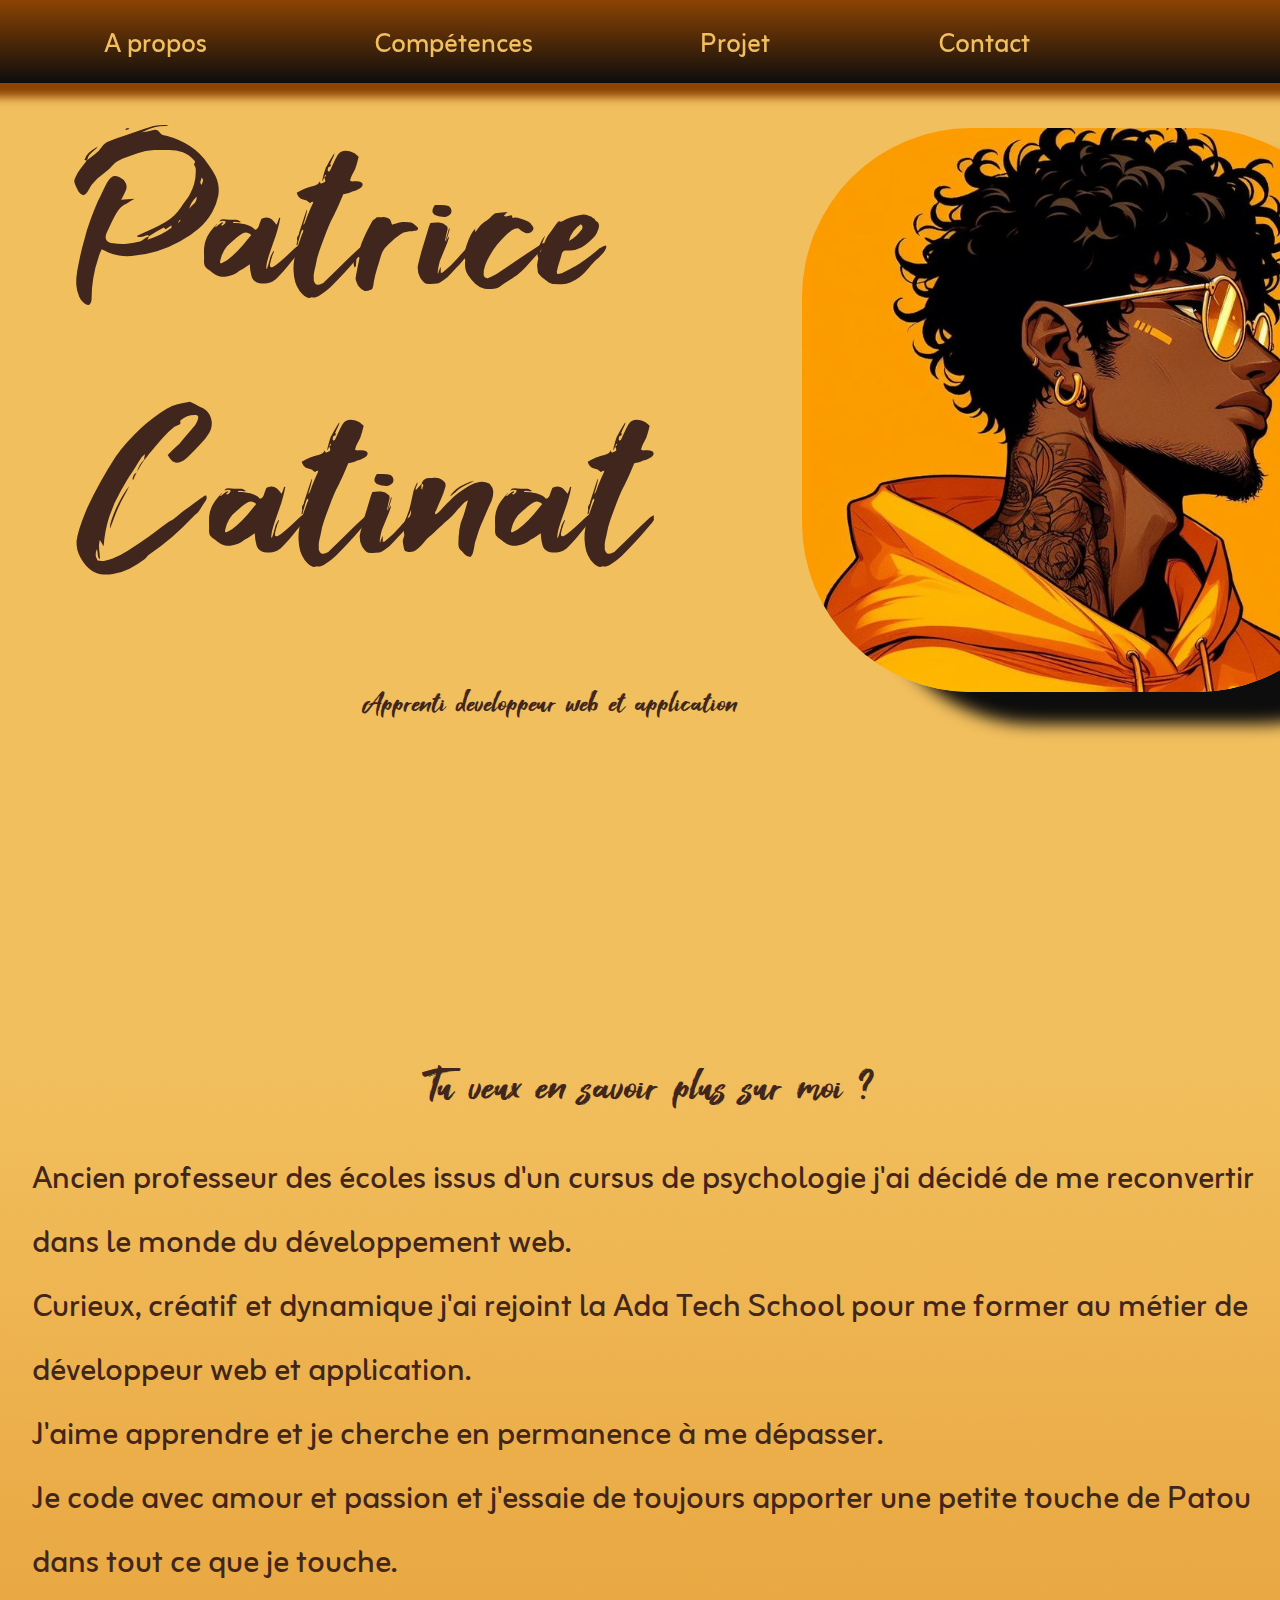
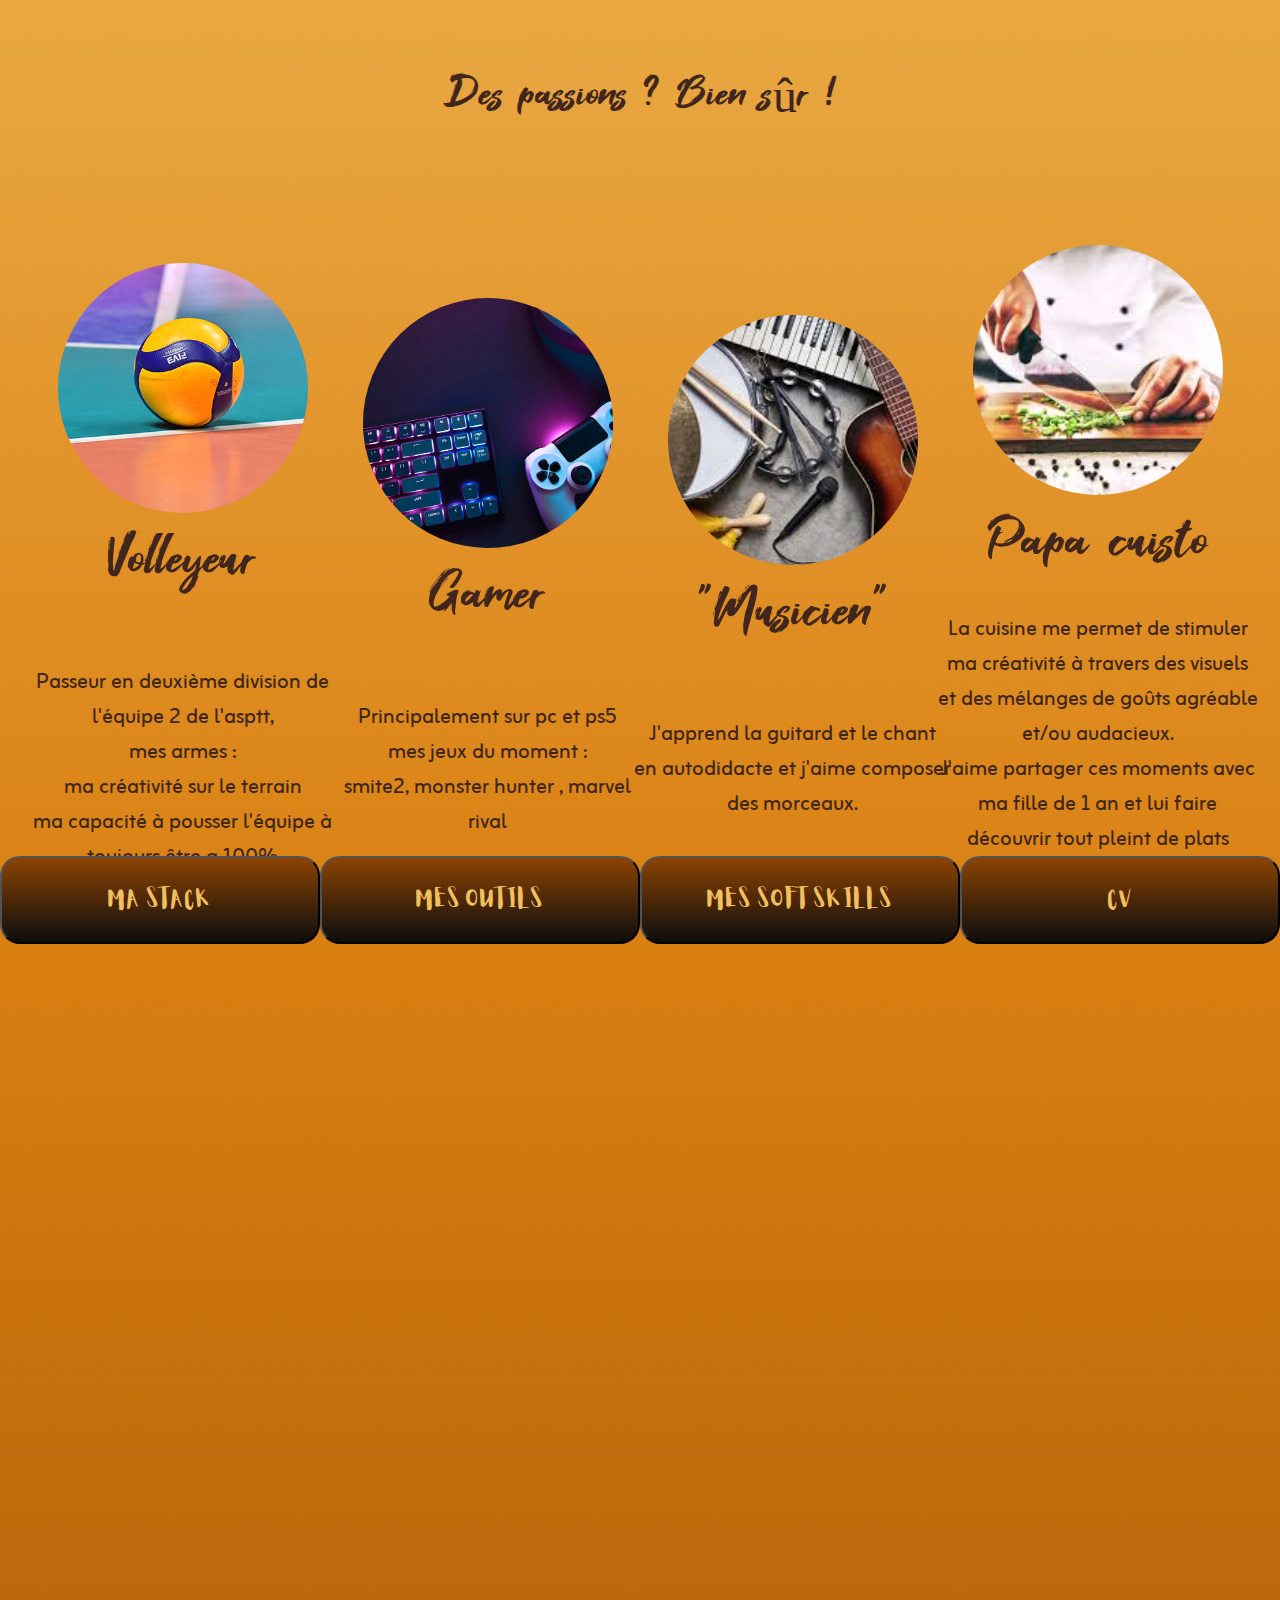
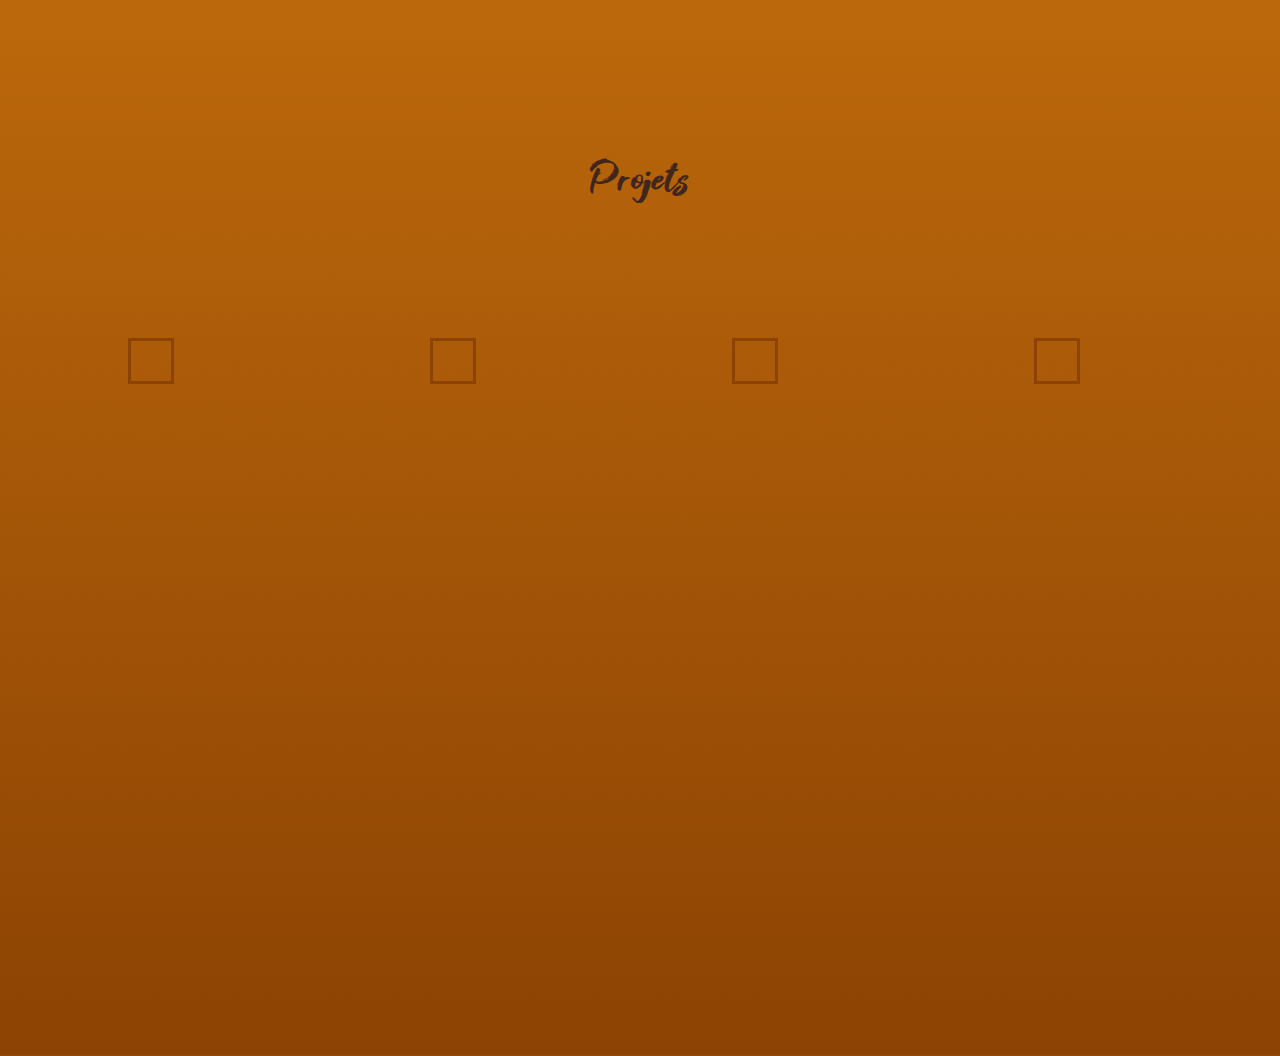
==== commit 434b543a: "Section projet réaction hide and show on click" ====
--- a/pf.html
+++ b/pf.html
@@ -14,8 +14,8 @@
     <link href="https://fonts.googleapis.com/css2?family=Cinzel:wght@400..900&family=Dancing+Script:wght@400..700&family=Merienda:wght@300..900&family=Oswald:wght@200..700&display=swap" rel="stylesheet">
     <link rel="preconnect" href="https://fonts.googleapis.com">
     <link rel="preconnect" href="https://fonts.gstatic.com" crossorigin>
-    <link href="https://fonts.googleapis.com/css2?family=Cinzel:wght@400..900&family=Dancing+Script:wght@400..700&family=Merienda:wght@300..900&family=Oswald:wght@200..700&family=Zain:wght@200;300;400;700;800;900&display=swap" rel="stylesheet">
-    <!-- css -->
+    <link href="https://fonts.googleapis.com/css2?family=Zain:wght@200;300;400;700;800;900&display=swap" rel="stylesheet">
+<!-- CSS -->
     <link rel="stylesheet" href="asset/css/theme.css">
     <link rel="stylesheet" href="asset/css/pf.css">
     <title>Bienvenu chez moi </title>
@@ -28,10 +28,7 @@
         <a href="">Projet</a>
         <a href="">Contact</a>
         </div>
-        <div>
-            <a href=""><img src="" ></a>
-            <a href=""><img src="" ></a>
-        </div>
+        
         
     </header>
 
@@ -42,7 +39,7 @@
         <h2>Apprenti developpeur web et application</h2>
     </div>
     <div class="img_container">
-        <img id="me" src="asset\img\slefy.jpeg" alt="une image de moi" >
+        <img id="me" src="asset\img\slefy.jpeg" alt="illustration jeune métisse sur fond jaune , cheuveux bouclé, lunette de soleil aux verres orangées , boucle d'oreils, tatouage sur le cou et sweat jaune " >
     </div>
     </section>
 
@@ -63,25 +60,25 @@
                 <div class="activities">
 
                     <div class="passions" id="volley">
-                        <img src="/asset/img/volley.jpg">
+                        <img src="/asset/img/volley.jpg" alt = "ballon de volley de la marque mikasa posé sur les bordure d'un terrain de volley">
                         <div class="txt_under_img ltxt "><h2>Volleyeur</h2> <br> Passeur en deuxième division de l'équipe 2 de l'asptt,<br> mes armes : <br> ma créativité sur le terrain <br>  ma capacité à pousser l'équipe à toujours être a 100%</div>
                     </div>
 
-                    <div class="passions" id="jeux vidéo">
-                        <img src="/asset/img/jeux_video.jpg">
+                    <div class="passions" id="jeux vidéo" >
+                        <img src="/asset/img/jeux_video.jpg" alt="un clavier PC et une manette de ps4 posé sur un fond noir violet bleu nuit ">
                         <div class="txt_under_img ltxt"><h2>Gamer</h2> <br> Principalement sur pc et ps5 <br>
                              mes jeux du moment : <br>
                              smite2, monster hunter , marvel rival</div>
                     </div>
 
                     <div class="passions" id="musique">
-                        <img src="/asset/img/musique.jpeg">
-                        <div class="txt_under_img ltxt"><h2>"Musicien"</h2> <br> J'apprend la guitard et le chant en autodidacte <br>et j'aime composer des morceaux.  </div>
+                        <img src="/asset/img/musique.jpeg" alt ="Divers instrumé posé tel qu'un tambour et une symballe de batterie ainsi que ses baguette , un tambourin, des maracas, un micro, une guitard et un clavier de piano ">
+                        <div class="txt_under_img ltxt"><h2>"Musicien"</h2> <br> J'apprend la guitard et le chant <br> en autodidacte et j'aime composer <br> des morceaux.  </div>
                     </div>
 
                     <div class="passions" id="cuisine">
-                        <img src="/asset/img/cuisine.jpeg">
-                        <div class="txt_under_img ltxt"><h2>Papa cuisto</h2> <br> Développer ma créativité et rechercher comment agencer<br> les goûts me stimule beaucoup. </div>
+                        <img src="/asset/img/cuisine.jpeg" alt=" un gros plan sur un couteau entrain de couper de la ciboulette sur un plan de travail avec des grain de poivre devant" >
+                        <div class="txt_under_img ltxt"><h2>Papa cuisto</h2> La cuisine me permet de stimuler ma créativité à travers des visuels et des mélanges de goûts agréable et/ou audacieux.<br> J'aime partager ces moments avec ma fille de 1 an  et lui faire découvrir tout pleint de plats différent </div>
                     
                     </div>
                 </div>
@@ -127,7 +124,7 @@
                 <div class="stack_txt">
                     <span id="txt_figma" class="hide" >
                         <h2>Figma</h2>
-                        Passionné par le front-end, j'ai commencé à apprendre Figma pour créer des visuels et maquettes, afin de mieux donner vie à mes idées. 
+                        Passionné par le front-end, j'ai commencé à apprendre Figma pour créer des visuels et des wireframe, afin de mieux donner vie à mes idées. 
                        </span>
                     <span id="txt_github" class="hide" >
                         <h2>Github</h2>
@@ -166,12 +163,59 @@
                         <h2>Créativité</h2>
                         Créatif et passionné, j'ai toujours aimé concevoir des solutions originales. En tant que professeur des écoles, j'ai constamment cherché à produire du contenu stimulant et engageant pour favoriser l'apprentissage de mes élèves . Aujourd'hui je souhaite utiliser cette créativité pour résooudre des problèmes et proposer des visuels stimulant pour les utilisateurs.             
                     </span>
+                    <span id="txt_sociability" class="hide" >
+                        <h2>Sens du contact</h2>
+                        Mon optimisme naturel et à ma bonne humeur, facilite grandement mes interactions avec les autres. Créer des relations authentiques et de qualité est pour moi un véritable atout. En tant qu'ancien enseignant, j'ai su tisser des liens de confiance solides avec les parents, les élèves et mes collègues. Cette aptitude à établir des connexions humaines est au cœur de mon approche professionnelle, me permettant de collaborer efficacement dans différents environnements.
+                    </span>
+                    <span id="txt_empathy" class="hide" > 
+                        <h2>Empathie</h2>
+                        Grâce à mon vécu personnel et ma formation en psychologie, j'ai développé une profonde capacité à comprendre les autres. Je sais reconnaître les émotions de ceux qui m'entourent, et je suis en mesure de les accompagner de manière bienveillante lorsqu'ils en ressentent le besoin. J'ai un regard attentif qui me permet de percevoir rapidement les signes de mal-être, et je n'hésite jamais à offrir mon aide et mon soutien.
+                    </span>
             </div>
         </section>
 
     </section>
     
     <section class="div4">
+        <h2>Projets</h2>
+
+        <div class="projectlist">
+        
+           <div class="projectlistcontainer" id="Mythe_au_logis">
+                <div class="project_name" >
+                    <p>My name is Jeff</p>
+                </div>
+            </div>
+            
+            <div class="projectlistcontainer" id="superhero_api">
+                <div class="project_name">
+                        <p>bim bam boum</p>
+                </div>
+            </div>
+
+            <div class="projectlistcontainer" id="mokey_adventure">
+                <div class="project_name">
+                        <p> sans inspi fix </p>
+                </div>
+            </div>
+
+            <div class="projectlistcontainer" id="portfolio">
+                <div class="project_name">
+                        <p> oui </p>
+                </div>
+            </div>
+
+            <div class="projectlistcontainer" id="Dicosaurus">
+                <div class="project_name">
+                        <p> On attend pas Patrick ? </p>
+                </div>
+            </div>
+
+            
+
+        </div>
+
+
         
     </section>
     
--- a/font/font.css
+++ b/font/font.css
@@ -15,4 +15,4 @@
     font-family :  Aloja-Light ;
     src: url(Aloja-Free-Font/Aloja-Light.otf) ;
 }
- +
--- a/asset/css/pf.css
+++ b/asset/css/pf.css
@@ -4,6 +4,7 @@
 }
 body {
      overflow-x : hidden
+     
 }
 .txt {
     font-size: 2em;
@@ -56,7 +57,7 @@
 }
 
 .yellowTheme {
-    background: linear-gradient(var(--lightest-color),var(--secondary-light-color),var(--main-color));
+    background: linear-gradient(var(--lightest-color) 25%,var(--secondary-light-color) 60%,var(--main-color));
     color:var(--secondary-dark-color);
 
 }
@@ -71,7 +72,7 @@
 .landing_container{
     display:flex ;
     overflow-x: hidden ;
-    margin-left: 8%;
+    margin-left: 2%;    
 }
 
 .txt_container {
@@ -84,7 +85,6 @@
 
 .img_container{
     margin-top : 4em ;
-    margin-left: 10em;
 }
 
 h1 {
@@ -104,7 +104,7 @@
 .div1 h2 {
     margin-left : 10em ;
     margin-bottom : 2em ;
-    font-size : 1e.5m ;
+    font-size : 2em ;
     overflow : visible ;
     white-space: nowrap;
 }
@@ -139,6 +139,7 @@
     justify-content: space-around;
     align-items: center ;
     flex-wrap: nowrap;
+    margin : 30px
 
 }
 .passions {
@@ -170,12 +171,14 @@
 
 .txt_under_img {
     text-align: center;
-    white-space : nowrap ;
+    /* white-space : nowrap ; */
+    width: 25dvw
 }
 
 .ltxt {
     font-size: 1.3em ;
     font-family: 'Zain';
+    color : var(--secondary)
 }
 
 .txt_above_img h2 {
@@ -264,7 +267,7 @@
 
 .button_list {
     display: flex;
-    margin-top: 10em;
+    margin-top: 20%;
     width: 100dvw ;
     /* background-color: magenta; */
 }
@@ -313,6 +316,32 @@
 
 }
 
+/* section 4 */
+
+.div4{
+    margin-top : 20%
+}
+.div4 h2 {
+    text-align: center;
+    font-size: 3em;
+}
+
+.projectlist { 
+    display: flex;
+
+}
+
+.projectlistcontainer {
+    border: solid var(--main-color);
+    margin : 10%;
+    width : 60%;
+    height : 60%;
+    padding: 20px;
+}
+
+.project_name {
+     
+}
 
 
 /* Pour cacher les éléments */
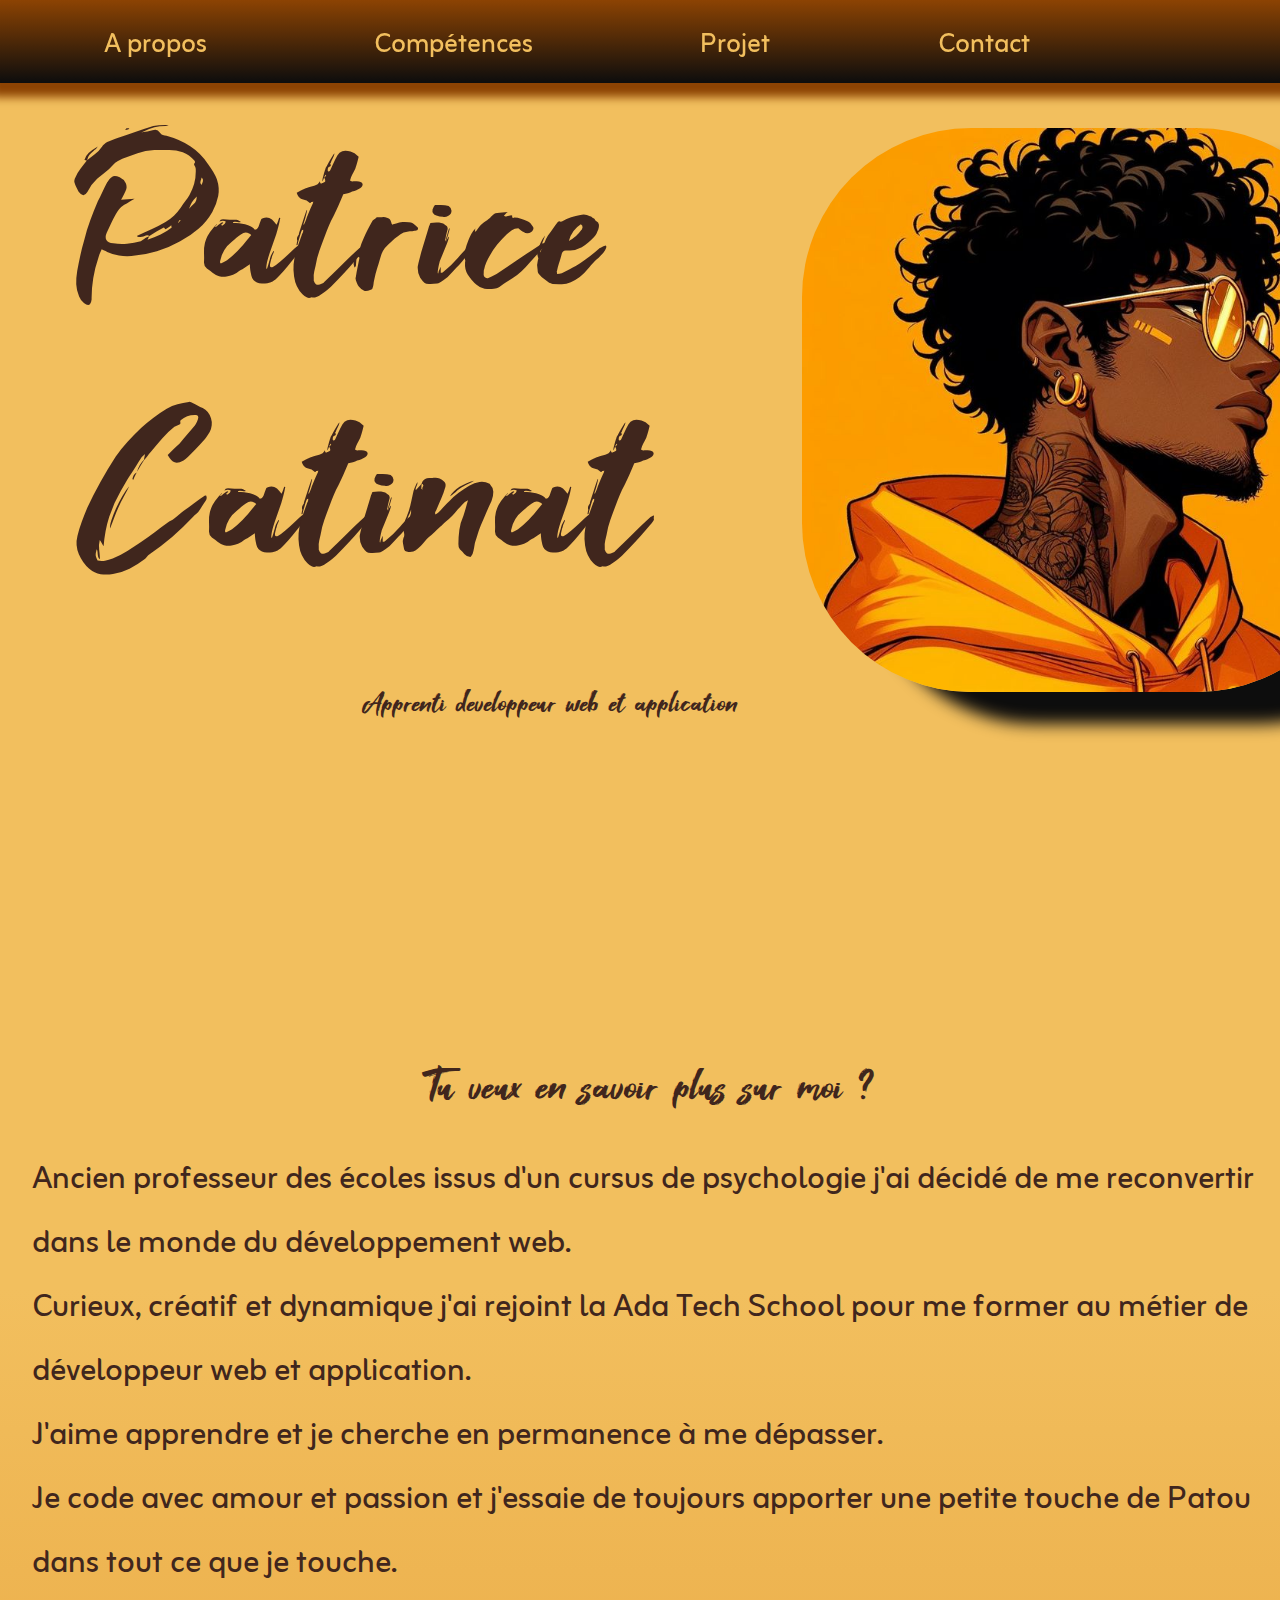
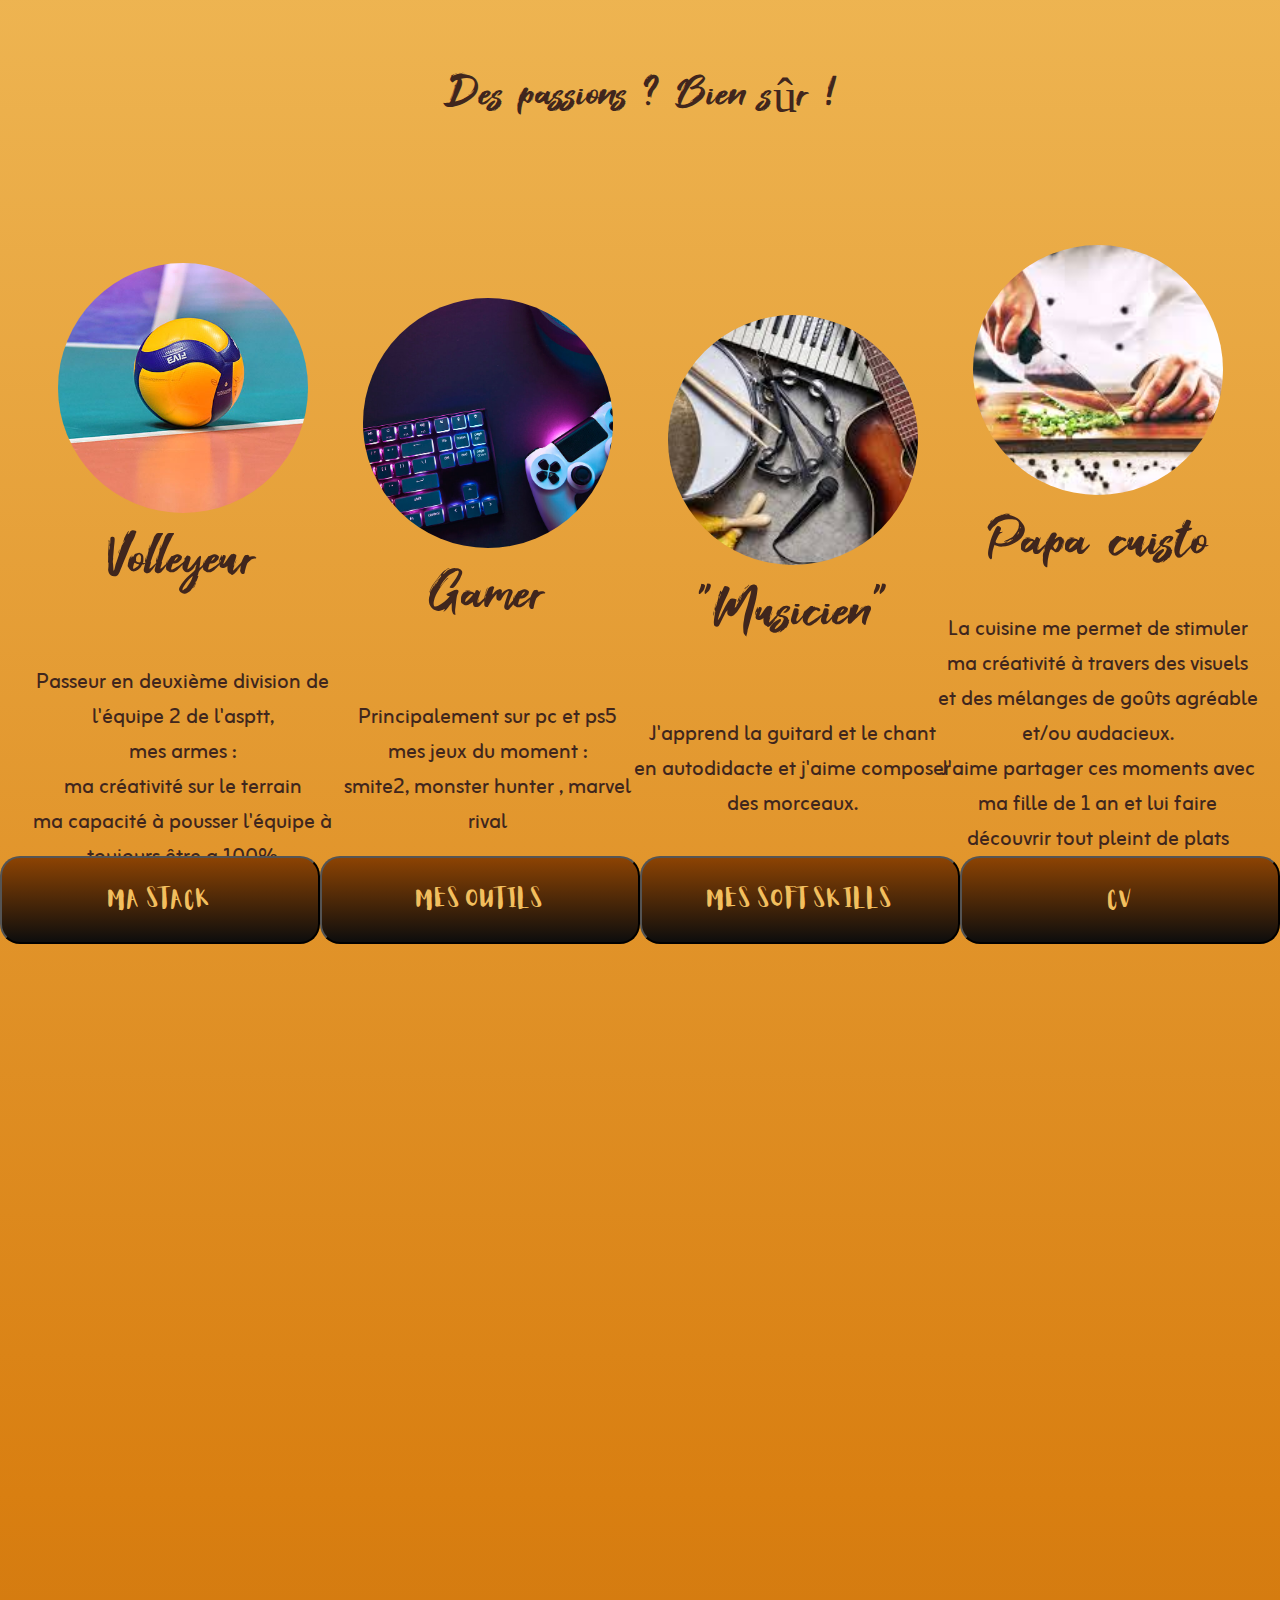
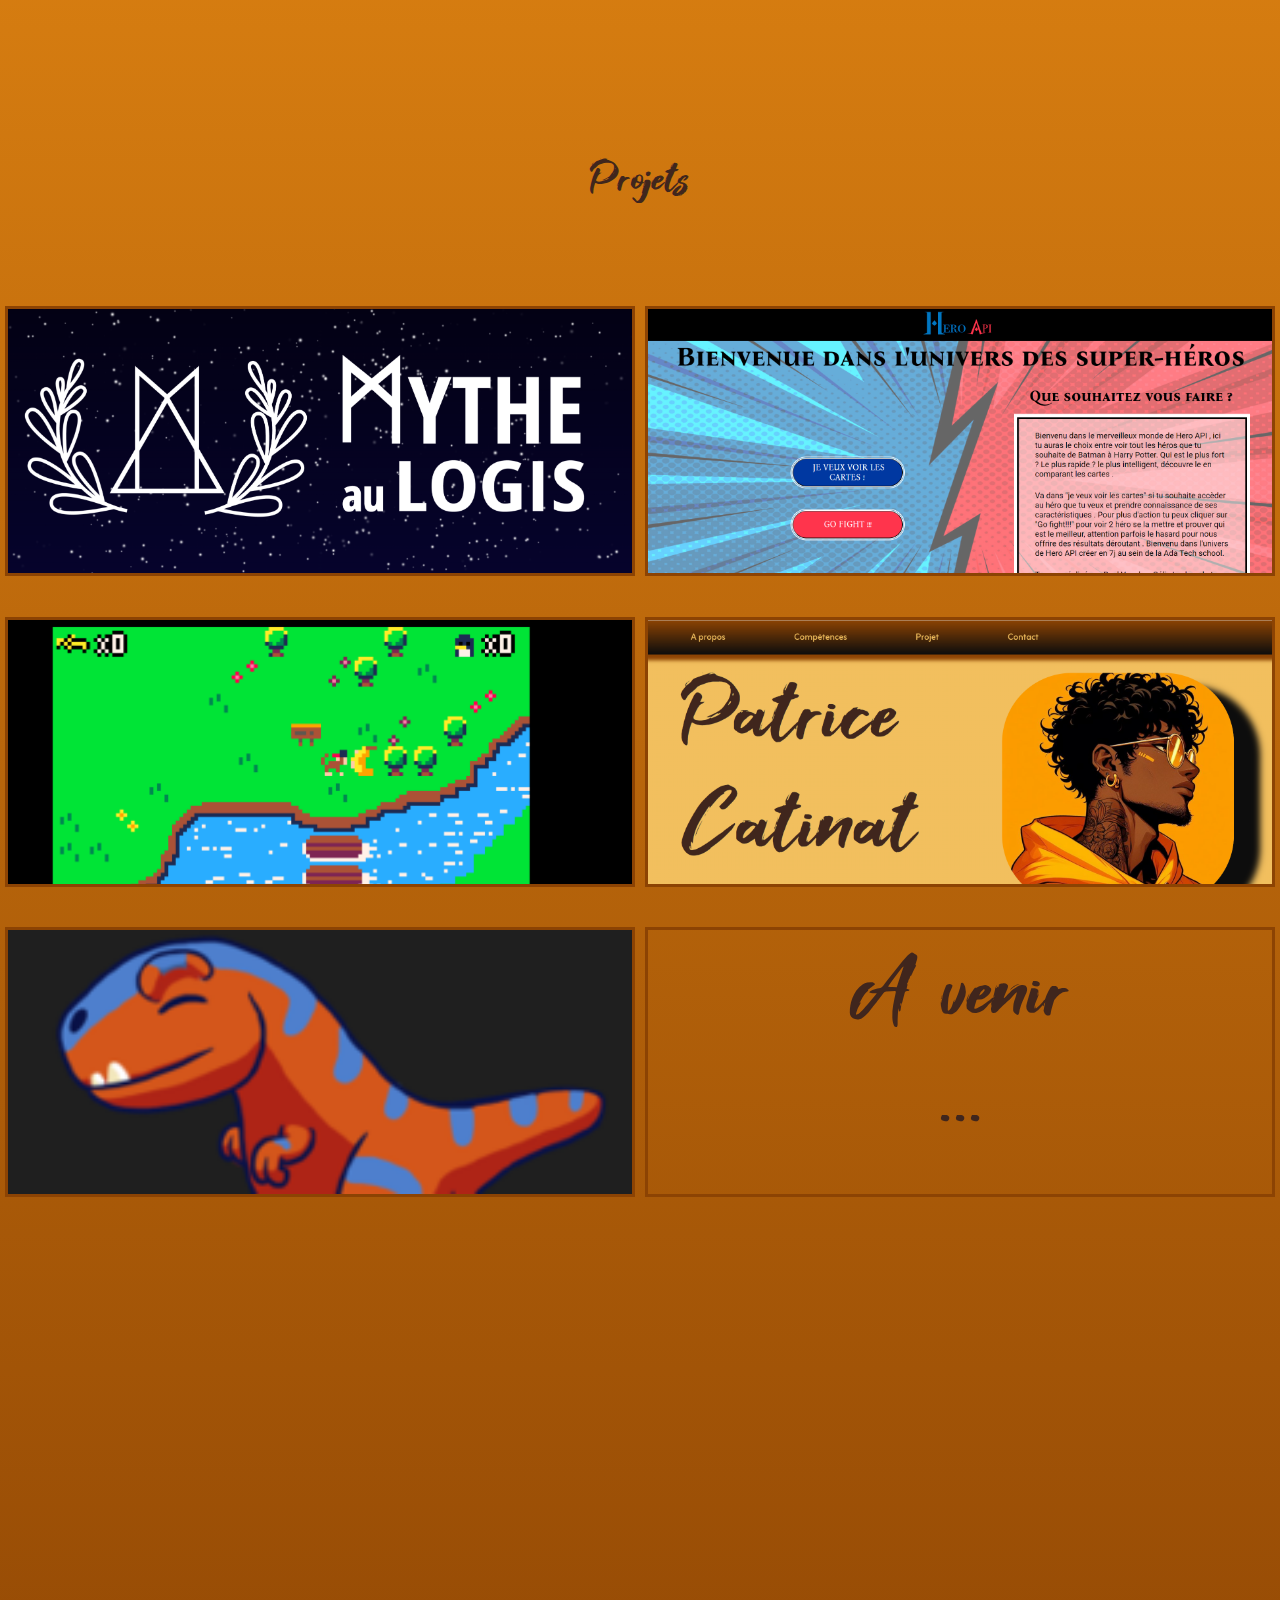
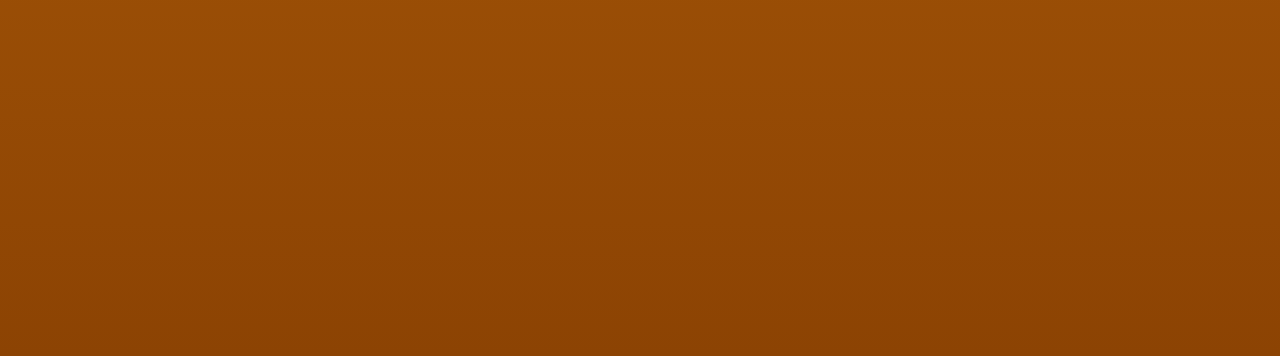
==== commit 01d9d348: "shading et texte dans les div" ====
--- a/pf.html
+++ b/pf.html
@@ -179,37 +179,94 @@
     <section class="div4">
         <h2>Projets</h2>
 
-        <div class="projectlist">
+        <div class="allprojectlist">
         
            <div class="projectlistcontainer" id="Mythe_au_logis">
-                <div class="project_name" >
-                    <p>My name is Jeff</p>
+            <div class="bg_projet"></div>
+                <div class="project_name" >
+                    <div class="projet_presentation">
+                        <p>Un site autour de la mythologie qui ressence des informations sur divers divinités et mythologies du monde.</p>
+                        <button>En savoir plus </button>
+                    </div>
+                    <div class = "projet_stack">
+                        <img src ="asset/img/logo techno/html.png">
+                        <img src="asset/img/logo techno/css.png">
+                        <img src="asset\img\logo techno/JS.png">
+                    </div>
+                    
                 </div>
             </div>
             
             <div class="projectlistcontainer" id="superhero_api">
+                <div class="bg_projet"></div>
+                <div class="project_name" >
+                    <div class="projet_presentation">
+                        <p>Un site autour de la mythologie qui ressence des informations sur divers divinités et mythologies du monde.</p>
+                        <button>En savoir plus </button>
+                    </div>
+                    <div class = "projet_stack">
+                        <img src ="asset/img/logo techno/html.png">
+                        <img src="asset/img/logo techno/css.png">
+                        <img src="asset\img\logo techno/JS.png">
+                    </div>
+                    
+                </div>
+            </div>
+
+            <div class="projectlistcontainer" id="mokey_adventure">
+                <div class="bg_projet"></div>
+                <div class="project_name" >
+                    <div class="projet_presentation">
+                        <p>Un site autour de la mythologie qui ressence des informations sur divers divinités et mythologies du monde.</p>
+                        <button>En savoir plus </button>
+                    </div>
+                    <div class = "projet_stack">
+                        <img src ="asset/img/logo techno/html.png">
+                        <img src="asset/img/logo techno/css.png">
+                        <img src="asset\img\logo techno/JS.png">
+                    </div>
+                    
+                </div>
+            </div>
+
+            <div class="projectlistcontainer" id="portfolio">
+                <div class="bg_projet"></div>
+                <div class="project_name" >
+                    <div class="projet_presentation">
+                        <p>Un site autour de la mythologie qui ressence des informations sur divers divinités et mythologies du monde.</p>
+                        <button>En savoir plus </button>
+                    </div>
+                    <div class = "projet_stack">
+                        <img src ="asset/img/logo techno/html.png">
+                        <img src="asset/img/logo techno/css.png">
+                        <img src="asset\img\logo techno/JS.png">
+                    </div>
+                    
+                </div>
+            </div>
+
+            <div class="projectlistcontainer" id="Dicosaurus">
+                <div class="bg_projet"></div>
+                <div class="project_name" >
+                    <div class="projet_presentation">
+                        <p>Un site autour de la mythologie qui ressence des informations sur divers divinités et mythologies du monde.</p>
+                        <button>En savoir plus </button>
+                    </div>
+                    <div class = "projet_stack">
+                        <img src ="asset/img/logo techno/html.png">
+                        <img src="asset/img/logo techno/css.png">
+                        <img src="asset\img\logo techno/JS.png">
+                    </div>
+                    
+                </div>
+            </div>
+
+            <div class="projectlistcontainer" id="avenir">
                 <div class="project_name">
-                        <p>bim bam boum</p>
-                </div>
-            </div>
-
-            <div class="projectlistcontainer" id="mokey_adventure">
-                <div class="project_name">
-                        <p> sans inspi fix </p>
-                </div>
-            </div>
-
-            <div class="projectlistcontainer" id="portfolio">
-                <div class="project_name">
-                        <p> oui </p>
-                </div>
-            </div>
-
-            <div class="projectlistcontainer" id="Dicosaurus">
-                <div class="project_name">
-                        <p> On attend pas Patrick ? </p>
-                </div>
-            </div>
+                        <h1> A venir ...</h1>
+                </div>
+            </div>
+
 
             
 
@@ -217,6 +274,9 @@
 
 
         
+    </section>
+    <section>
+
     </section>
     
 </body>
--- a/asset/css/pf.css
+++ b/asset/css/pf.css
@@ -296,6 +296,7 @@
   }
 
   .button_list button:hover {
+    cursor:pointer;
     border-bottom-width: 0;
     animation : 1.3s ease-in-out  infinite alternate pickme
 
@@ -307,12 +308,14 @@
   }
 
 .stack_img img:hover {
-    animation : 0.8s ease-in-out infinite alternate itsme
+    cursor:pointer;
+    animation : 0.5s ease-in-out infinite alternate itsme ;
+    
 }
 
 @keyframes itsme {
     from { transform: scale(1);}
-    to {transform: scale(1.1);}
+    to {transform: scale(1.2);}
 
 }
 
@@ -324,24 +327,128 @@
 .div4 h2 {
     text-align: center;
     font-size: 3em;
-}
-
-.projectlist { 
+    margin-bottom: 2em;
+}
+
+.allprojectlist { 
+    display: grid ; 
+    justify-items: center;
+    grid-template-columns: 1fr 1fr;
+    row-gap: 5%;
+    width : 100%;
+    margin : auto;
+
+
+}
+
+.projectlistcontainer {
+    position : relative;
+    justify-items: center;
+    border: solid var(--main-color);
+    width: 70dvh;
+    height: 30dvh;
+    margin : auto ; 
+    justify-content: center;
+    box-sizing: border-box;
+}
+
+.bg_projet {
+    position : absolute;
+    top : 0;
+    left : 0;
+    width: 100%;
+    height : 100%;
+    z-index: -1;
+    background-color: aqua;
+    opacity: 1;
+}
+
+.bg_projet:hover {
+    opacity: 0.25;
+}
+
+
+#Mythe_au_logis .bg_projet  {
+    background-image: url(../../asset/img/mythe_au_logis.png);
+    background-size: cover ;
+}
+
+
+#superhero_api .bg_projet {
+    background-image: url(../../asset/img/SuperHeroAPI.PNG);
+    background-size: cover;
+}
+
+#mokey_adventure .bg_projet {
+    background-image: url(../../asset/img/MonkeyAdventure.PNG);
+    background-size: cover;
+}
+
+#portfolio .bg_projet {
+    background-image: url(../../asset/img/portefolio.PNG);
+    background-size: cover;
+}
+
+#Dicosaurus .bg_projet {
+    background-image: url(../../asset/img/dino_neutral3.PNG);
+    background-size: cover;
+}
+
+.project_name {
+   display : flex;
+   align-items: baseline;
+   transition : opacity 3s 
+}
+
+
+.project_name h1 {
+    z-index : 2;
+    font-size: 6em;
+    text-align: center;
+}
+
+.projet_stack {
+    z-index : 1;
     display: flex;
-
-}
-
-.projectlistcontainer {
-    border: solid var(--main-color);
-    margin : 10%;
-    width : 60%;
-    height : 60%;
-    padding: 20px;
-}
-
-.project_name {
-     
-}
+    flex-direction: column;
+    animation : 2s ease-in-out  forwards showstacks, 1.75s ease-in-out  forwards apparition; 
+      
+}
+.projet_stack img {
+
+    height: 50%;
+    width : 50%;
+
+}
+
+.bg_projet {
+    transition : opacity 0.5s 
+}
+.projet_presentation {
+    display: flex;
+    flex-direction: column;
+    justify-content: center;
+    align-items: center;
+    width: 300%
+}
+
+.projet_presentation button {
+    width : 50%
+}
+
+@keyframes showstacks {
+    from { transform : translateX(0%)}
+    to {transform : translateX(100%)}
+  }
+
+  @keyframes apparition {
+    from { opacity : 0}
+    to {opacity : 100}
+  }
+
+
+
+
 
 
 /* Pour cacher les éléments */
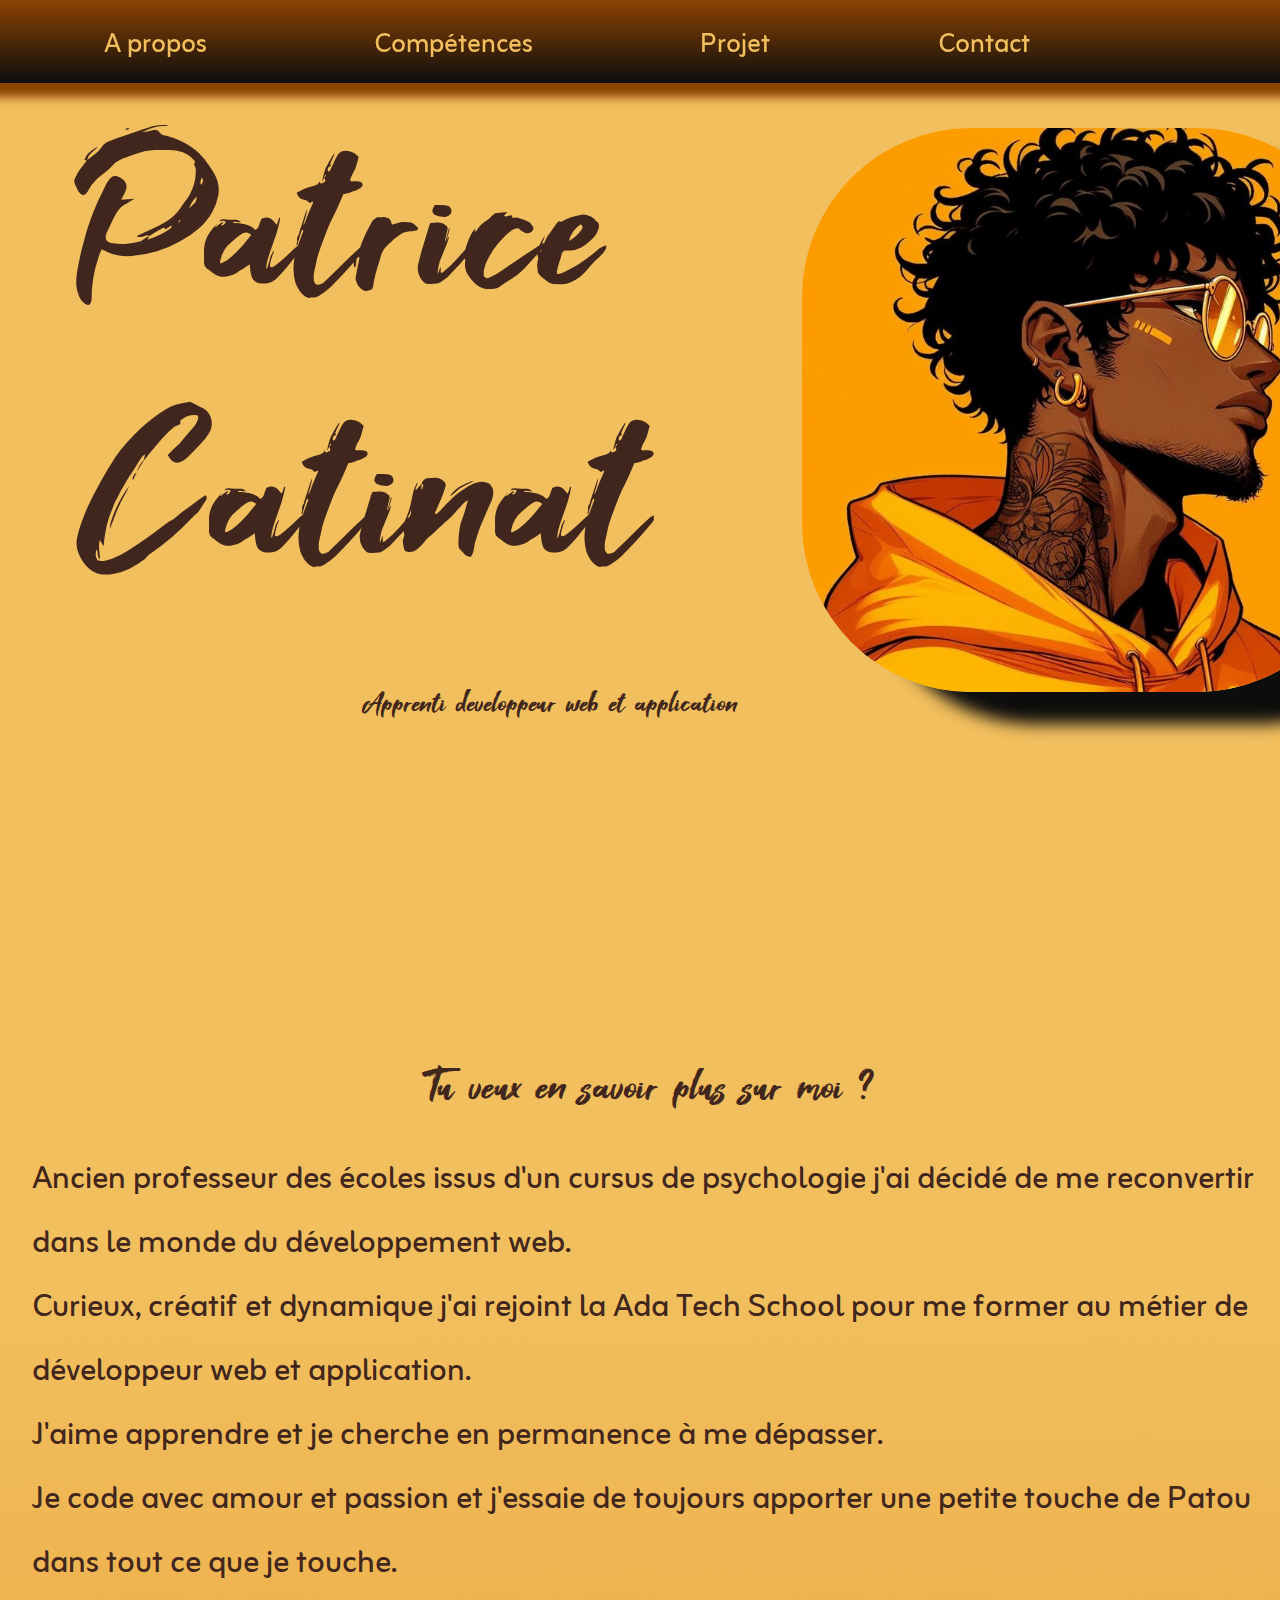
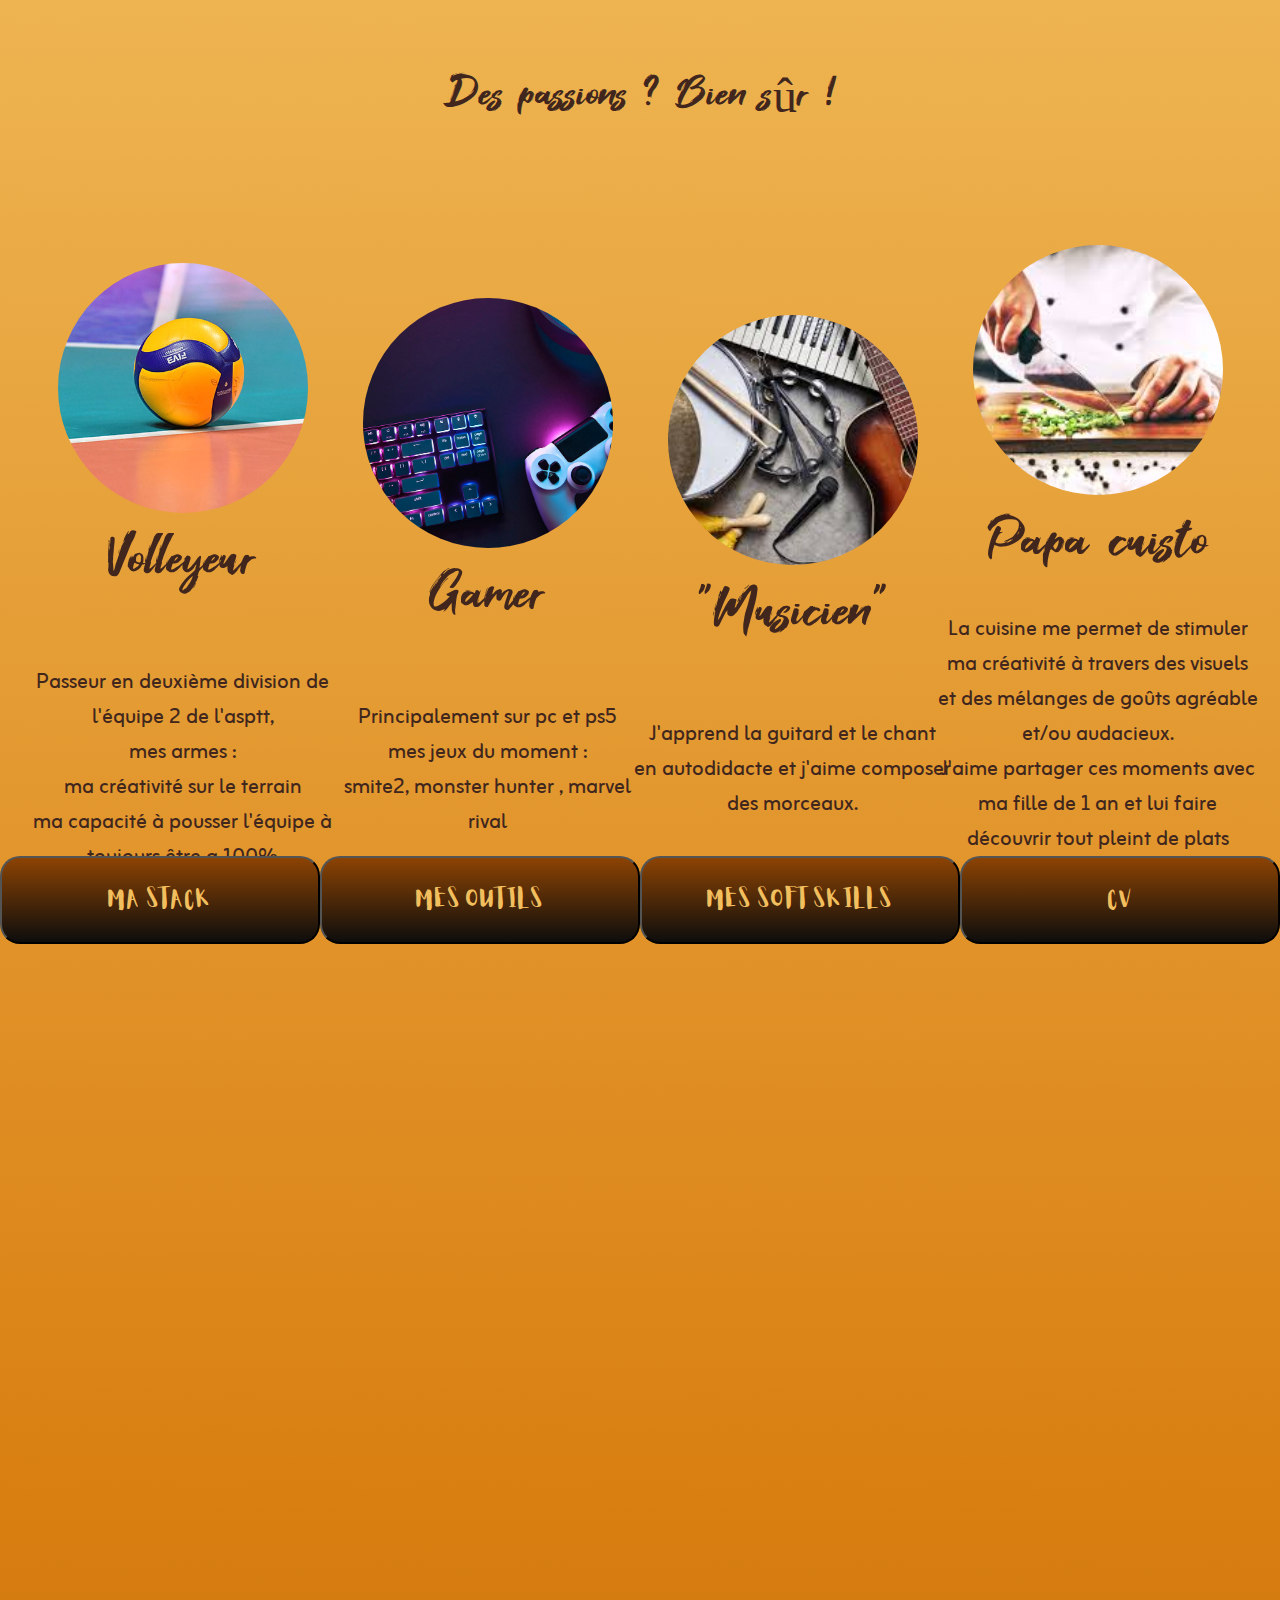
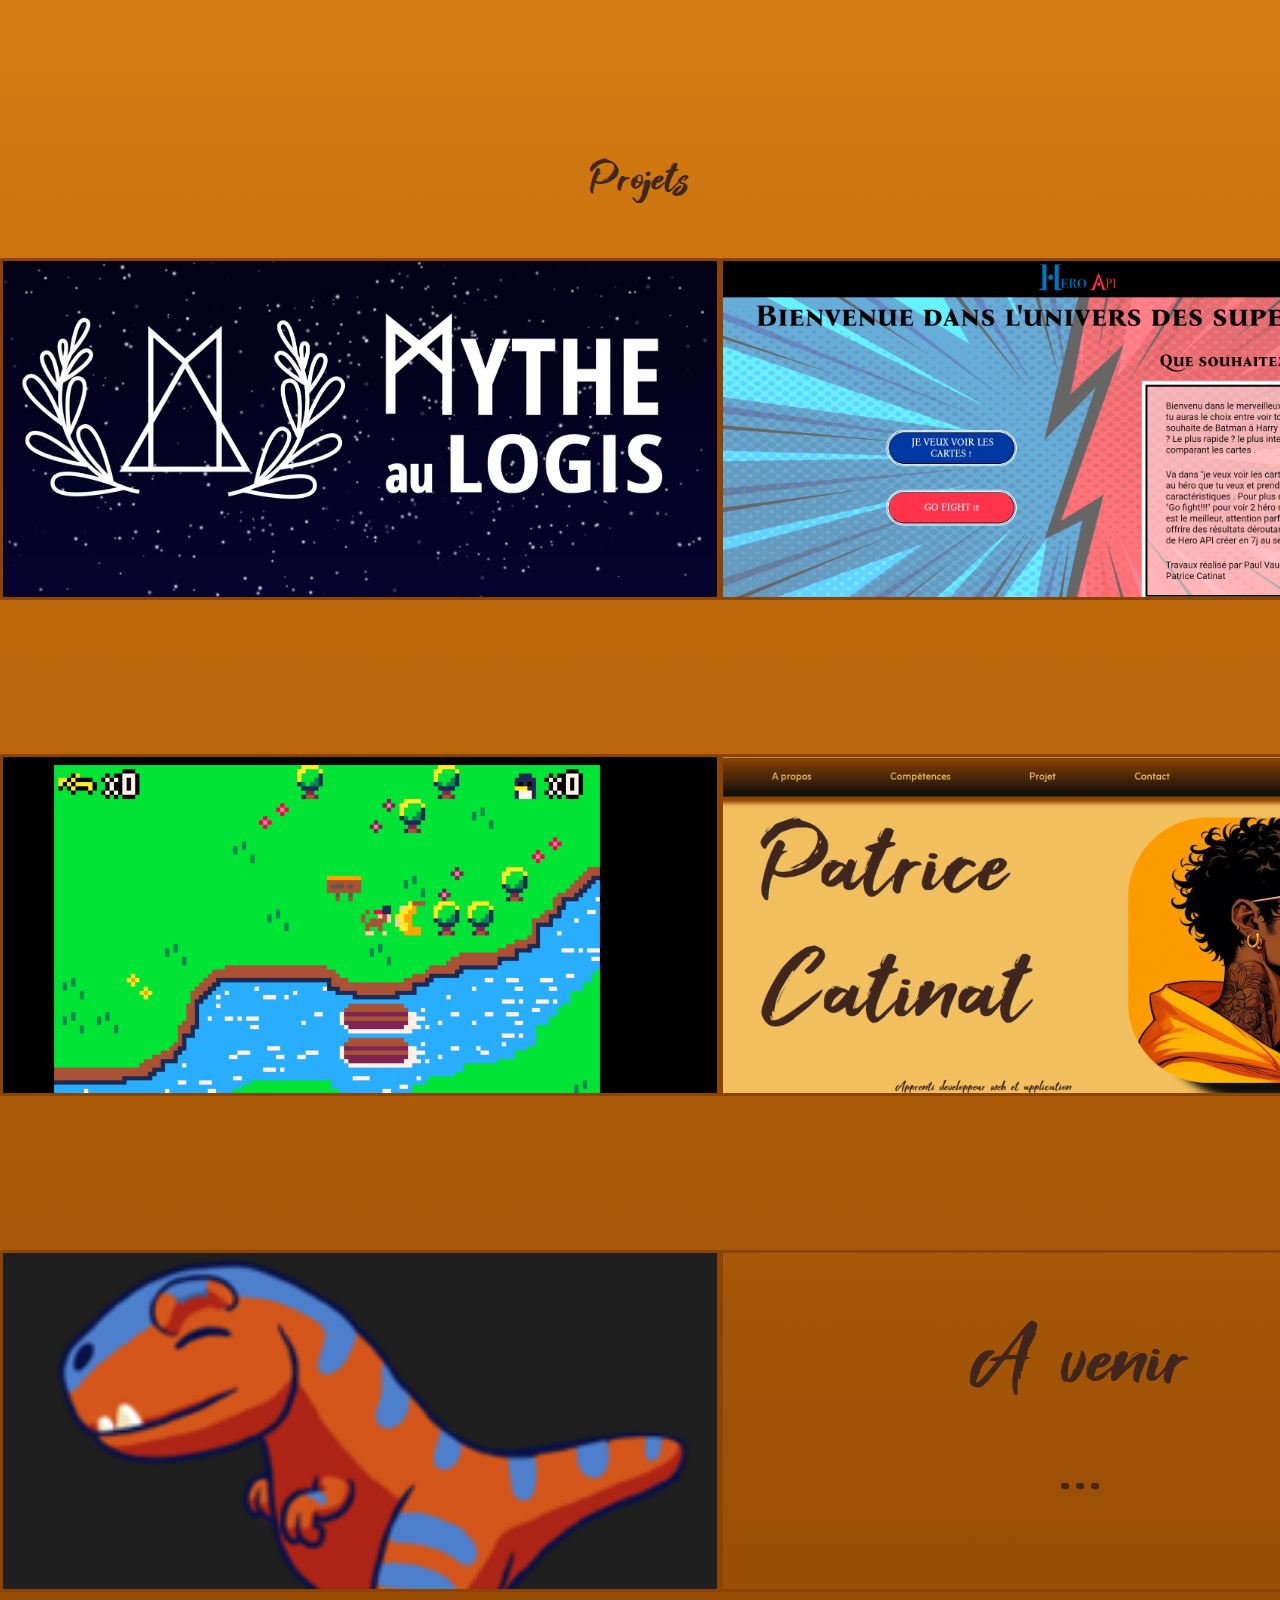
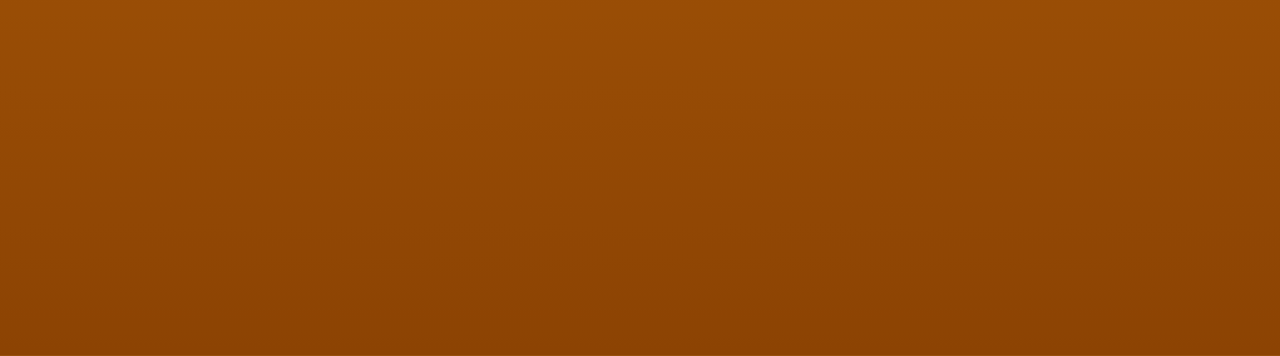
==== commit 3d67ba58: "hover projet presque fini" ====
--- a/pf.html
+++ b/pf.html
@@ -185,6 +185,7 @@
             <div class="bg_projet"></div>
                 <div class="project_name" >
                     <div class="projet_presentation">
+                        <h2>Mythe_au_logis</h2>
                         <p>Un site autour de la mythologie qui ressence des informations sur divers divinités et mythologies du monde.</p>
                         <button>En savoir plus </button>
                     </div>
--- a/asset/css/pf.css
+++ b/asset/css/pf.css
@@ -313,9 +313,11 @@
     
 }
 
+
+
 @keyframes itsme {
-    from { transform: scale(1);}
-    to {transform: scale(1.2);}
+    from { transform: scale(1.1);}
+    to {transform: scale(1.5);}
 
 }
 
@@ -327,14 +329,14 @@
 .div4 h2 {
     text-align: center;
     font-size: 3em;
-    margin-bottom: 2em;
+    margin-bottom: 1em;
 }
 
 .allprojectlist { 
     display: grid ; 
     justify-items: center;
     grid-template-columns: 1fr 1fr;
-    row-gap: 5%;
+    row-gap: 15%;
     width : 100%;
     margin : auto;
 
@@ -342,14 +344,21 @@
 }
 
 .projectlistcontainer {
+    display: flex;
     position : relative;
     justify-items: center;
+    align-items: center;
     border: solid var(--main-color);
-    width: 70dvh;
-    height: 30dvh;
+    width: 80dvh;
+    height: 38dvh;
     margin : auto ; 
     justify-content: center;
     box-sizing: border-box;
+}
+
+.projet_presentation {
+    padding: 10%;
+    color: var(--police-color);
 }
 
 .bg_projet {
@@ -411,18 +420,23 @@
     z-index : 1;
     display: flex;
     flex-direction: column;
-    animation : 2s ease-in-out  forwards showstacks, 1.75s ease-in-out  forwards apparition; 
+    animation : 1.75s ease-in-out  forwards showstacks, 2s ease-in-out  forwards apparition; 
       
 }
 .projet_stack img {
 
-    height: 50%;
-    width : 50%;
-
+    height: 60%;
+    width : 60%;
+
+}
+
+.project_name {
+    align-items: center ;
+    display: flex;
 }
 
 .bg_projet {
-    transition : opacity 0.5s 
+    transition : opacity 0.75s 
 }
 .projet_presentation {
     display: flex;
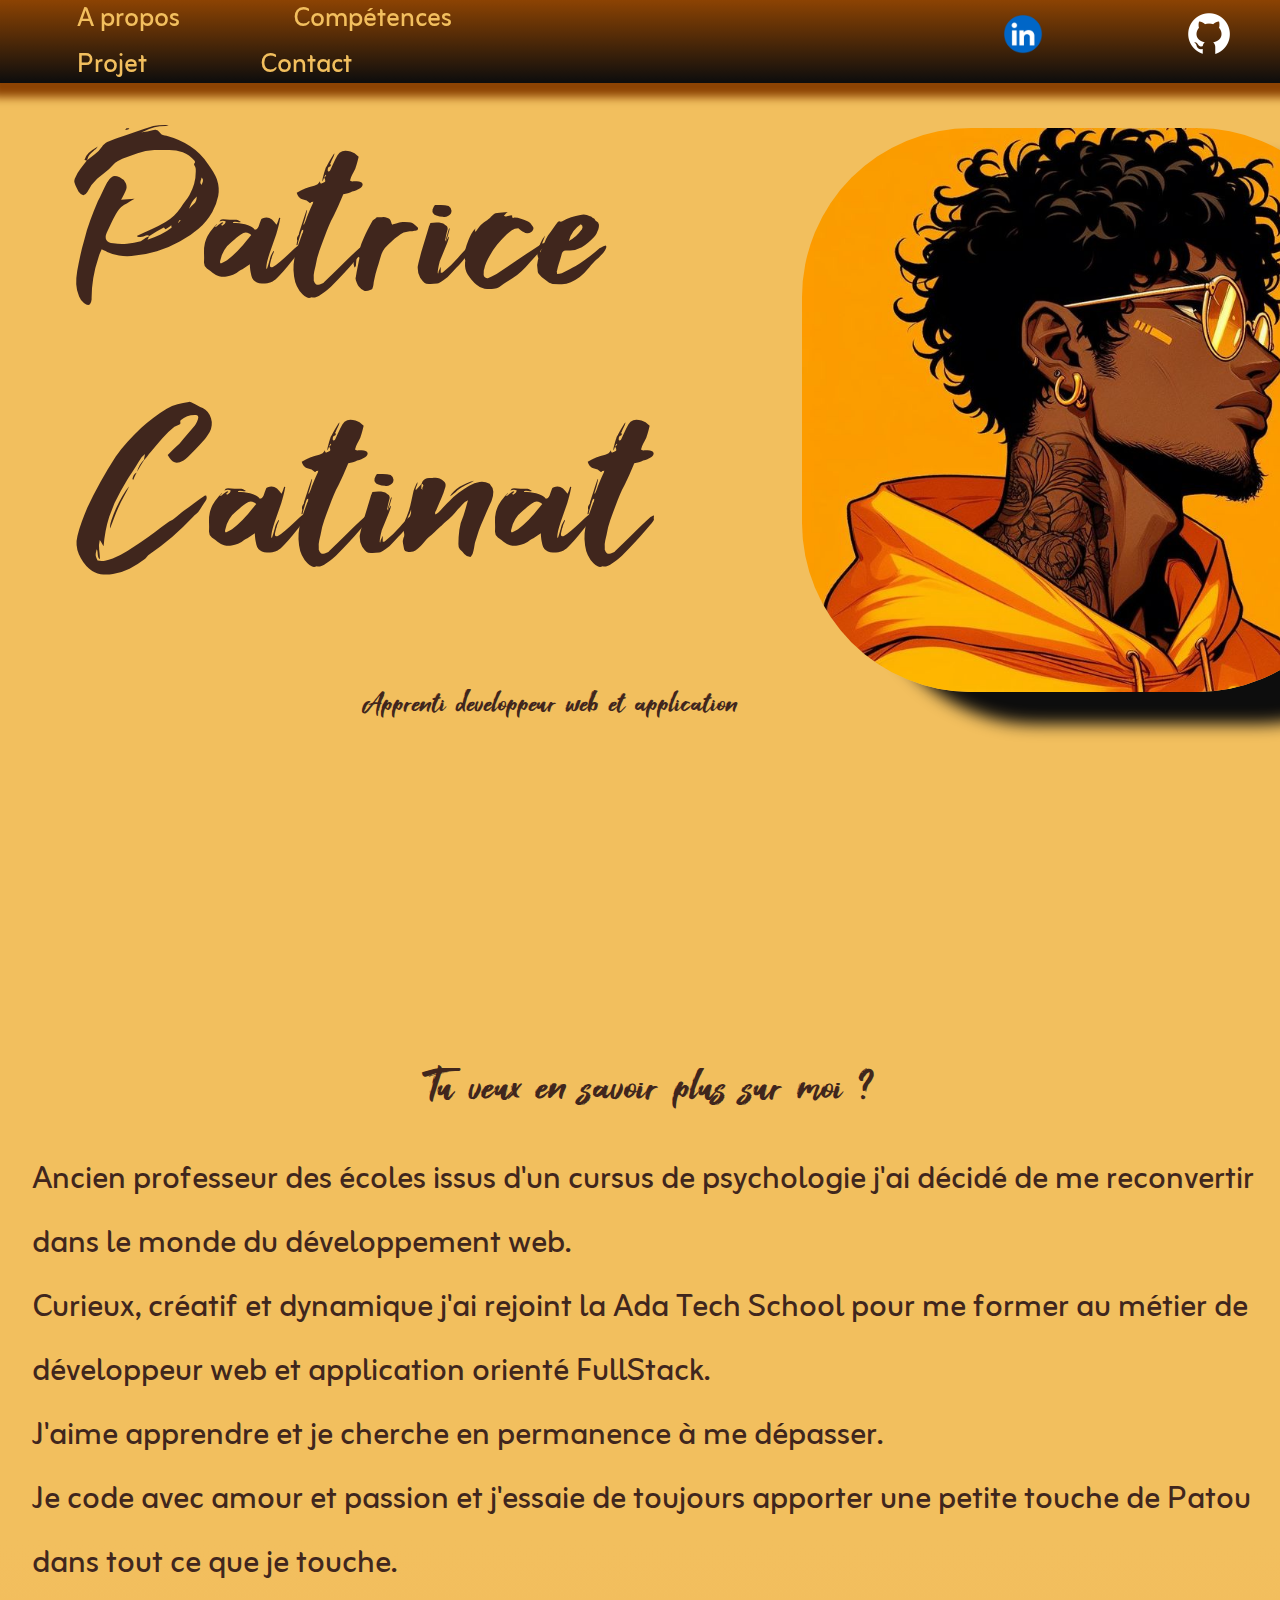
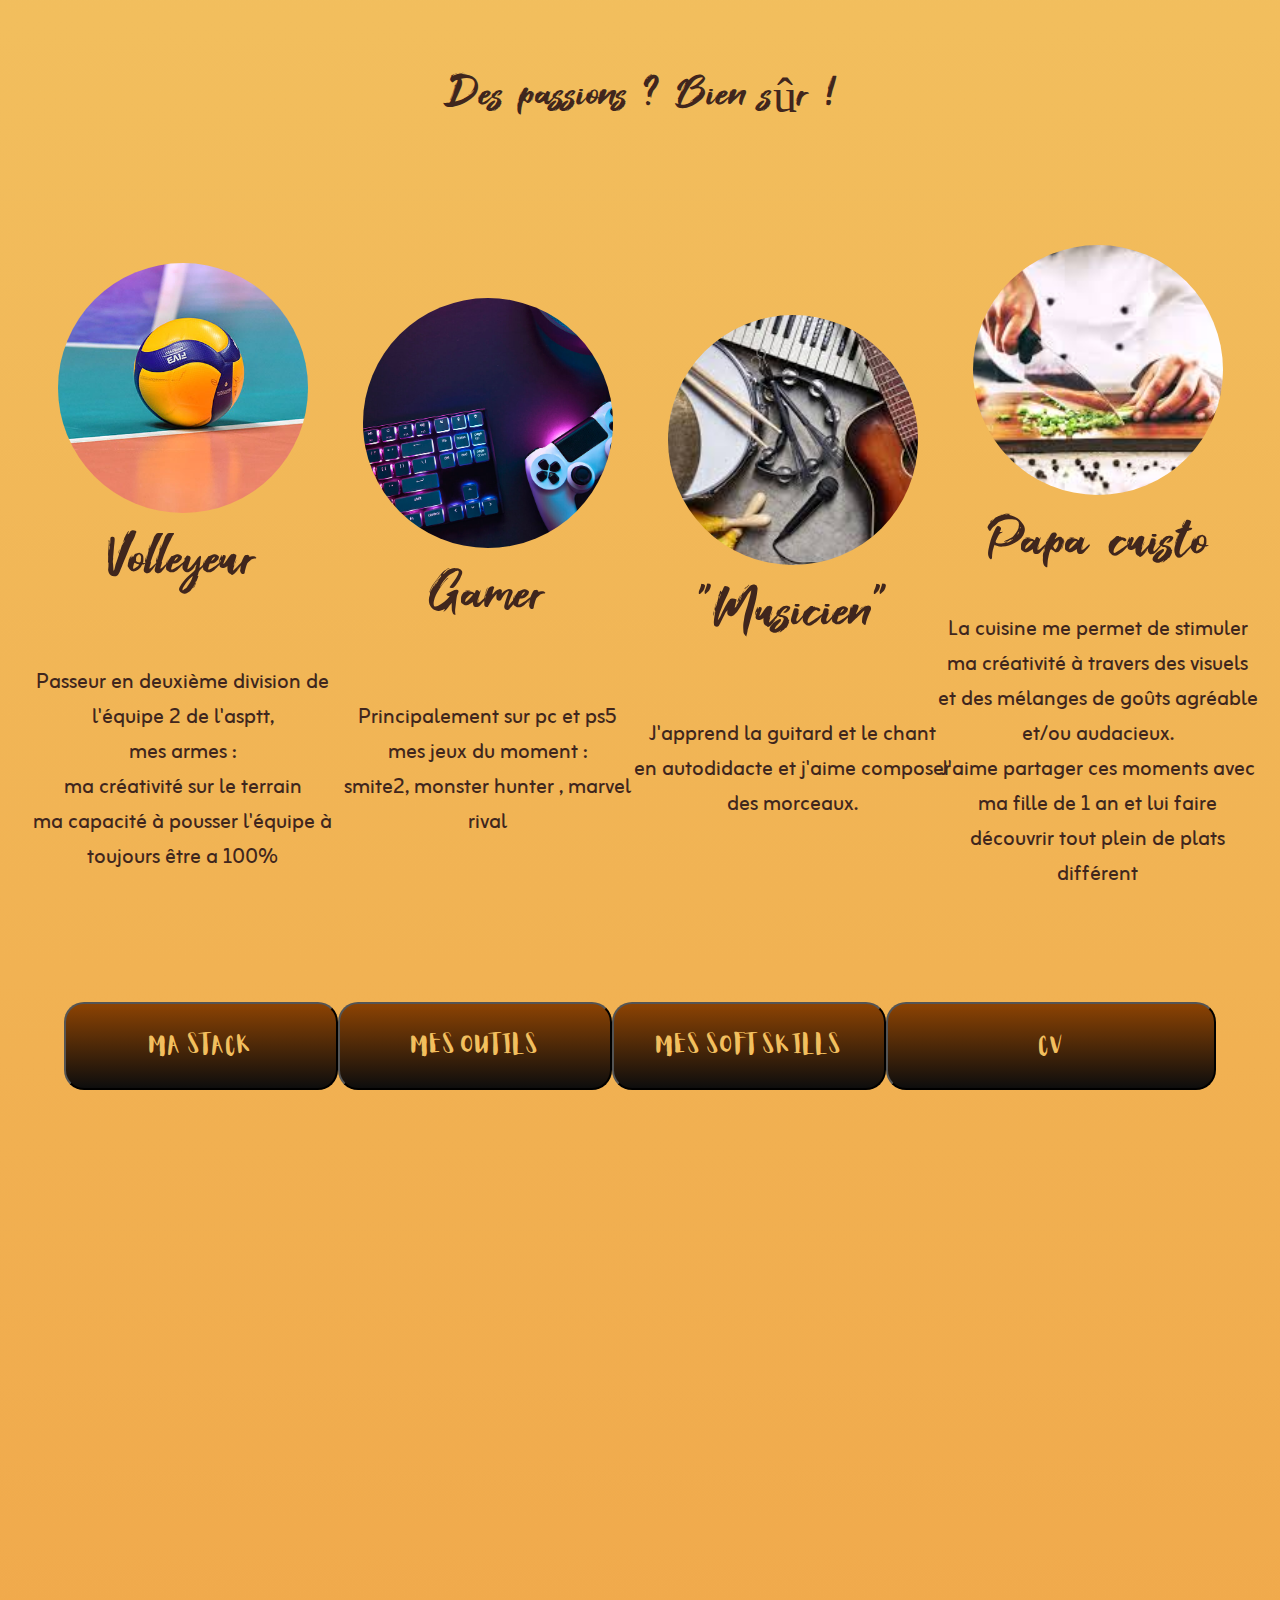
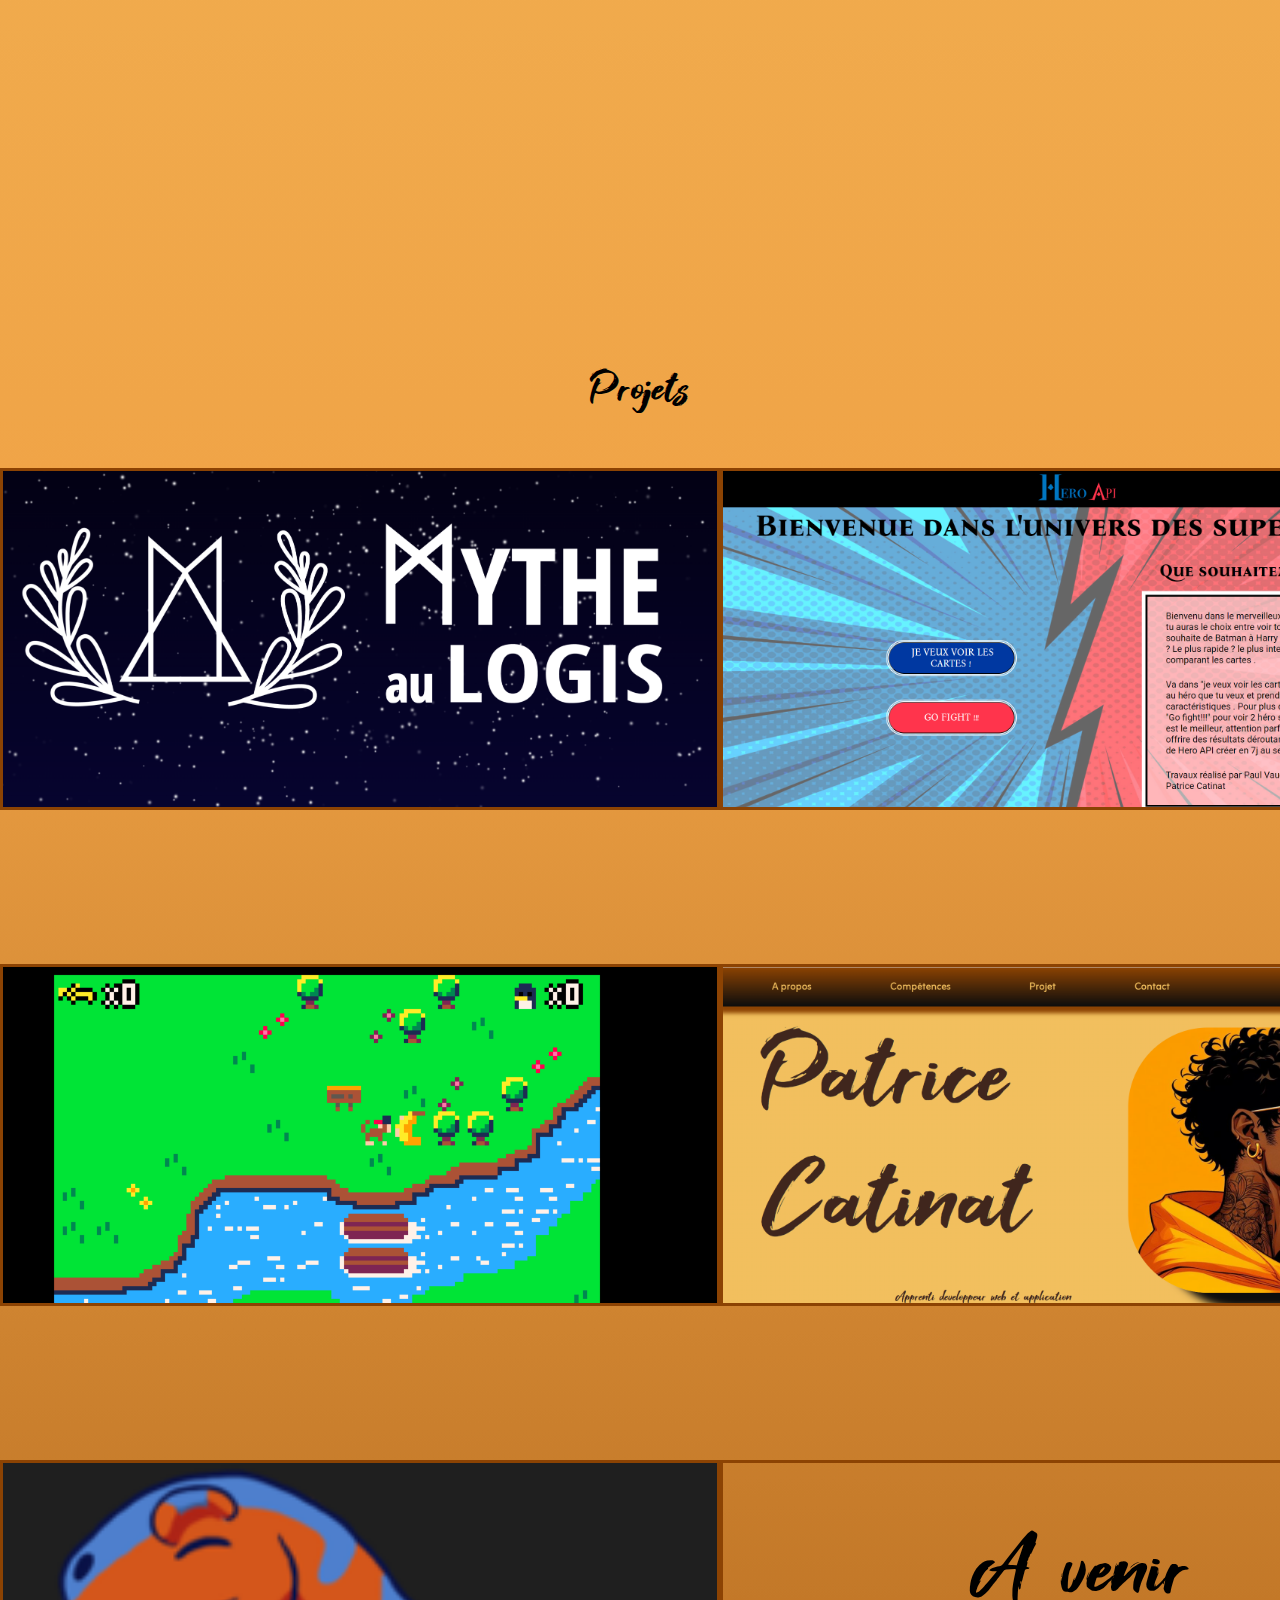
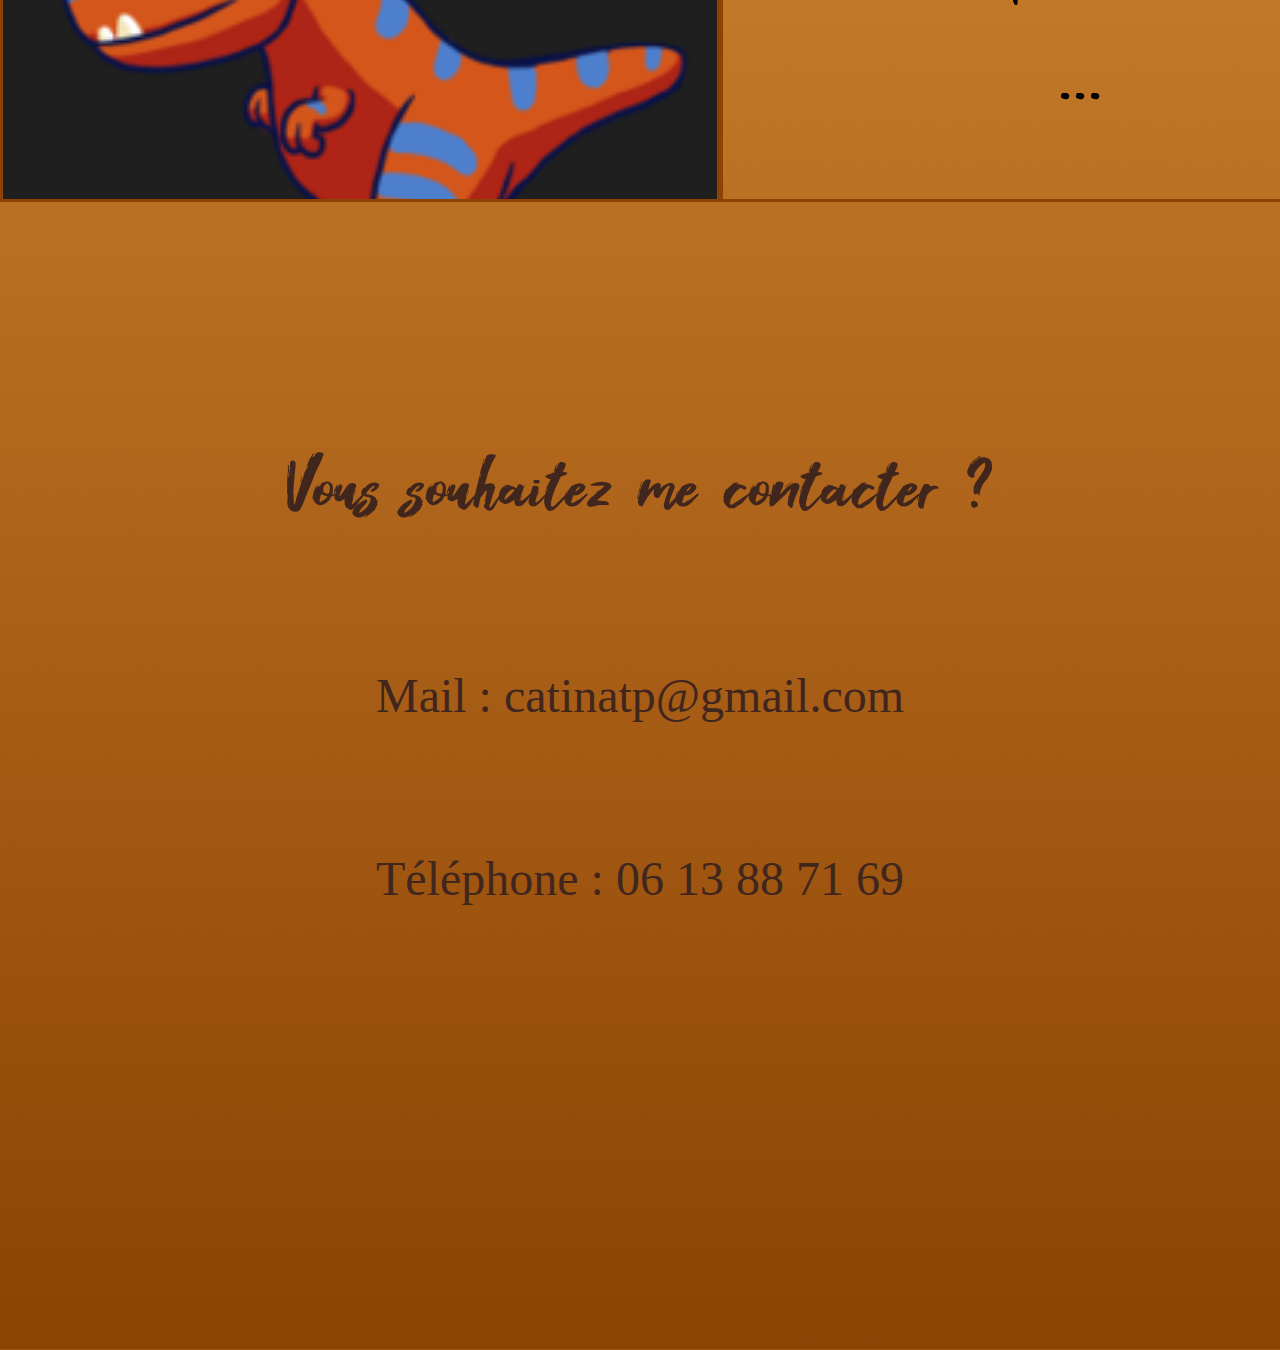
==== commit b26be753: "link ancre + cv et lien réseaux" ====
--- a/pf.html
+++ b/pf.html
@@ -7,10 +7,12 @@
     <!-- implémentation js  -->
     <script src="asset/js/pf.js" defer></script>
     <!-- Police d'écriture  -->
+     <!-- Police Aloja-->
     <link rel="stylesheet" href="font/Aloja-Free-Font/Aloja-Light.otf">
     <link rel="stylesheet" href="font/font.css">
     <link rel="preconnect" href="https://fonts.googleapis.com">
     <link rel="preconnect" href="https://fonts.gstatic.com" crossorigin>
+    <!-- Police Zain-->
     <link href="https://fonts.googleapis.com/css2?family=Cinzel:wght@400..900&family=Dancing+Script:wght@400..700&family=Merienda:wght@300..900&family=Oswald:wght@200..700&display=swap" rel="stylesheet">
     <link rel="preconnect" href="https://fonts.googleapis.com">
     <link rel="preconnect" href="https://fonts.gstatic.com" crossorigin>
@@ -18,15 +20,20 @@
 <!-- CSS -->
     <link rel="stylesheet" href="asset/css/theme.css">
     <link rel="stylesheet" href="asset/css/pf.css">
-    <title>Bienvenu chez moi </title>
+    <title>Portfolio de Patrice Catinat</title>
 </head>
 <body class="yellowTheme ">
     <header class="headery">
-        <div>
-        <a href="">A propos</a>
-        <a href="">Compétences</a>
-        <a href="">Projet</a>
-        <a href="">Contact</a>
+        <div class="nav">
+            <a href="#a_propos">A propos</a>
+            <a href="#competences">Compétences</a>
+            <a href="#projets">Projet</a>
+            <a href="">Contact</a>
+        </div>
+        <div class="linkResaux"> 
+            <a href="https://www.linkedin.com/in/patrice-catinat/" target =_blank><img class="logoResaux" src="asset\img\linkedin.webp" alt="logo linkedin"></a>
+            <a href="https://github.com/Patrice976" target="_blank"><img class="logoResaux" src="asset\img\github.png" alt="logo github"></a>
+            
         </div>
         
         
@@ -43,13 +50,15 @@
     </div>
     </section>
 
+    <a name="a_propos"></a>
     <section class="div2">
-
+        
         <div class="contenu_a_propos">
+            
             <h2>Tu veux en savoir plus sur moi ? </h2>
             <div class ="txt">
                 Ancien professeur des écoles issus d'un cursus de psychologie j'ai décidé de me reconvertir dans le monde du développement web. <br>
-                Curieux, créatif et dynamique j'ai rejoint la Ada Tech School pour me former au métier de développeur web et application.<br>
+                Curieux, créatif et dynamique j'ai rejoint la Ada Tech School pour me former au métier de développeur web et application orienté FullStack.<br>
                 J'aime apprendre et je cherche en permanence à me dépasser. <br>
                 Je code avec amour et passion et j'essaie de toujours apporter une petite touche de Patou dans tout ce que je touche. <br> 
             </div>
@@ -78,7 +87,7 @@
 
                     <div class="passions" id="cuisine">
                         <img src="/asset/img/cuisine.jpeg" alt=" un gros plan sur un couteau entrain de couper de la ciboulette sur un plan de travail avec des grain de poivre devant" >
-                        <div class="txt_under_img ltxt"><h2>Papa cuisto</h2> La cuisine me permet de stimuler ma créativité à travers des visuels et des mélanges de goûts agréable et/ou audacieux.<br> J'aime partager ces moments avec ma fille de 1 an  et lui faire découvrir tout pleint de plats différent </div>
+                        <div class="txt_under_img ltxt"><h2>Papa cuisto</h2> La cuisine me permet de stimuler ma créativité à travers des visuels et des mélanges de goûts agréable et/ou audacieux.<br> J'aime partager ces moments avec ma fille de 1 an  et lui faire découvrir tout plein de plats différent </div>
                     
                     </div>
                 </div>
@@ -86,33 +95,37 @@
     </div>
     </section>
 
+    
     <section class="div3">
-        <div class="button_list"> 
+        <a name="competences"></a> 
+        <div class="button_list">
             <button id="stack">Ma stack</button>   
             <button id="outils">Mes outils</button>
-            <button id="skills">mes soft skills</button>
-            <button id="CV">CV</button>
-        </div>
+            <button id="skills">Mes soft skills</button>
+            <a href="asset/img/CV Pat'.pdf" target="_blank"><button id="CV">CV</button></a>
+            
+        </div>
+        
         <section class="display_button">
             <div class="ma_stack hide">
                 <div class="stack_img" id="pourlinstant">
-                    <img src="asset\img\logo techno\JavaScript-logo.png" id="img_js" alt="img_js">
-                    <img src="asset\img\logo techno\Python-logo-notext.svg.png" id="img_python" alt="img_python">
+                    <img src="asset/img/logo techno/JavaScript-logo.png" id="img_js" alt="img_js">
+                    <img src="asset/img/logo techno/Python-logo-notext.svg.png" id="img_python" alt="img_python">
                 </div>
                 <div class="stack_txt">
-                    <span id="txt_js" class="hide" >
+                    <span id="txt_js" class="hide">
                         <h2>Javascript</h2>
-                        Mon langage favori, présent sur tout mes projets, je l'utilise principalement pour créer des animations et des interactions dynamiques sur mes sites.
-                    </span>
-                    <span id="txt_python" class="hide" >
+                        Mon langage favori, présent sur tous mes projets, je l'utilise principalement pour créer des animations et des interactions dynamiques sur mes sites.
+                    </span>
+                    <span id="txt_python" class="hide">
                         <h2>Python</h2>
-                        C'est un langage que j'ai découvert au lycée, je n'y est pas toucher depuis, j'essais de me réapproprier ce langages au travers divers exercices proposé par ma formation 
-                    </span>
-                </div>
-            </div>
-        </div>
-        
+                        C'est un langage que j'ai découvert au lycée. Je n'y ai pas touché depuis, mais j'essaie de me réapproprier ce langage à travers divers exercices proposés par ma formation.
+                    </span>
+                </div>
+            </div>
+    
             <div class="mes_outils hide"> 
+                
                 <div class="stack_img">
                     <img src= "asset\img\logo techno\Figma-logo.svg.png" id="figma_logo" alt="logo figma" >
                     <img src= "asset\img\logo techno\icone-github-jaune.png" id="github_logo" alt="logo github">
@@ -145,38 +158,45 @@
                         Un IDE intuitive et flexible riche en extension personnalisables. J'apprécie particulièrement coder avec cet outil, qui rend le développement agréable et efficace grâce à son ergonomie.  
                     </span>
                 </div>
-            </div>
+
+            </div>
+    
             <div class="mes_skills hide"> 
-                    <div class="stack_img">
-                        <img src= "asset\img\logo skillz\teamwork.png" id="teamwork_logo" alt="logo travail d'équipe">
-                        <img src="asset\img\logo skillz\créativité.png" id="creativity_logo" alt=" logo créativité">
-                        <img src="asset\img\logo skillz\sensducontact-.png" id="sociability_logo" alt="logo sociabilité">
-                        <img src="asset\img\logo skillz\empathie.png" id="empathy_logo" alt="logo empathie">
-                    </div>
-                <div class="stack_txt">
-                    <span id="txt_teamwork" class="hide" >
-                        <h2>Travail d'équipe</h2>
-                        "Seul, on va plus vite, mais ensemble, on va plus loin." Cette citation résonne particulièrement avec ma vision du travail en équipe. Pour moi, la collaboration n'est pas seulement essentielle, elle est également une source de motivation et de créativité.
-                        Mon expérience variée, notamment lors de la conception d'expériences en psychologie et en tant que professeur des écoles, m'a permis de développer une véritable sensibilité au travail d'équipe.  
-                    </span>             
-                    <span id="txt_creativity" class="hide" >
-                        <h2>Créativité</h2>
-                        Créatif et passionné, j'ai toujours aimé concevoir des solutions originales. En tant que professeur des écoles, j'ai constamment cherché à produire du contenu stimulant et engageant pour favoriser l'apprentissage de mes élèves . Aujourd'hui je souhaite utiliser cette créativité pour résooudre des problèmes et proposer des visuels stimulant pour les utilisateurs.             
-                    </span>
-                    <span id="txt_sociability" class="hide" >
-                        <h2>Sens du contact</h2>
-                        Mon optimisme naturel et à ma bonne humeur, facilite grandement mes interactions avec les autres. Créer des relations authentiques et de qualité est pour moi un véritable atout. En tant qu'ancien enseignant, j'ai su tisser des liens de confiance solides avec les parents, les élèves et mes collègues. Cette aptitude à établir des connexions humaines est au cœur de mon approche professionnelle, me permettant de collaborer efficacement dans différents environnements.
-                    </span>
-                    <span id="txt_empathy" class="hide" > 
-                        <h2>Empathie</h2>
-                        Grâce à mon vécu personnel et ma formation en psychologie, j'ai développé une profonde capacité à comprendre les autres. Je sais reconnaître les émotions de ceux qui m'entourent, et je suis en mesure de les accompagner de manière bienveillante lorsqu'ils en ressentent le besoin. J'ai un regard attentif qui me permet de percevoir rapidement les signes de mal-être, et je n'hésite jamais à offrir mon aide et mon soutien.
-                    </span>
-            </div>
+                <div class="stack_img">
+                    <img src= "asset\img\logo skillz\teamwork.png" id="teamwork_logo" alt="logo travail d'équipe">
+                    <img src="asset\img\logo skillz\créativité.png" id="creativity_logo" alt=" logo créativité">
+                    <img src="asset\img\logo skillz\sensducontact-.png" id="sociability_logo" alt="logo sociabilité">
+                    <img src="asset\img\logo skillz\empathie.png" id="empathy_logo" alt="logo empathie">
+                </div>
+            <div class="stack_txt">
+                <span id="txt_teamwork" class="hide" >
+                    <h2>Travail d'équipe</h2>
+                    "Seul, on va plus vite, mais ensemble, on va plus loin." Cette citation résonne particulièrement avec ma vision du travail en équipe. Pour moi, la collaboration n'est pas seulement essentielle, elle est également une source de motivation et de créativité.
+                    Mon expérience variée, notamment lors de la conception d'expériences en psychologie et en tant que professeur des écoles, m'a permis de développer une véritable sensibilité au travail d'équipe.  
+                </span>             
+                <span id="txt_creativity" class="hide" >
+                    <h2>Créativité</h2>
+                    Créatif et passionné, j'ai toujours aimé concevoir des solutions originales. En tant que professeur des écoles, j'ai constamment cherché à produire du contenu stimulant et engageant pour favoriser l'apprentissage de mes élèves . Aujourd'hui je souhaite utiliser cette créativité pour résooudre des problèmes et proposer des visuels stimulant pour les utilisateurs.             
+                </span>
+                <span id="txt_sociability" class="hide" >
+                    <h2>Sens du contact</h2>
+                    Mon optimisme naturel et à ma bonne humeur, facilite grandement mes interactions avec les autres. Créer des relations authentiques et de qualité est pour moi un véritable atout. En tant qu'ancien enseignant, j'ai su tisser des liens de confiance solides avec les parents, les élèves et mes collègues. Cette aptitude à établir des connexions humaines est au cœur de mon approche professionnelle, me permettant de collaborer efficacement dans différents environnements.
+                </span>
+                <span id="txt_empathy" class="hide" > 
+                    <h2>Empathie</h2>
+                    Grâce à mon vécu personnel et ma formation en psychologie, j'ai développé une profonde capacité à comprendre les autres. Je sais reconnaître les émotions de ceux qui m'entourent, et je suis en mesure de les accompagner de manière bienveillante lorsqu'ils en ressentent le besoin. J'ai un regard attentif qui me permet de percevoir rapidement les signes de mal-être, et je n'hésite jamais à offrir mon aide et mon soutien.
+                </span>
+
+            </div>
+
         </section>
-
-    </section>
-    
-    <section class="div4">
+    </section>
+
+    </section>
+    
+    
+    <section class="div4"><a name="projets"></a> 
+    
         <h2>Projets</h2>
 
         <div class="allprojectlist">
@@ -186,14 +206,18 @@
                 <div class="project_name" >
                     <div class="projet_presentation">
                         <h2>Mythe_au_logis</h2>
-                        <p>Un site autour de la mythologie qui ressence des informations sur divers divinités et mythologies du monde.</p>
-                        <button>En savoir plus </button>
+                        <p class="txt">Un site autour de la mythologie qui ressence des informations sur divers divinités et mythologies du monde.</p>
+                        <button> <a href="https://mythe-au-logis2.vercel.app/" target="_blank">Visiter le site</a> </button>
                     </div>
                     <div class = "projet_stack">
                         <img src ="asset/img/logo techno/html.png">
                         <img src="asset/img/logo techno/css.png">
                         <img src="asset\img\logo techno/JS.png">
                     </div>
+                    <div class="work_in_progress">
+                        <img >
+                        <p class="txt"> En cours...</p>
+                    </div>
                     
                 </div>
             </div>
@@ -202,14 +226,19 @@
                 <div class="bg_projet"></div>
                 <div class="project_name" >
                     <div class="projet_presentation">
-                        <p>Un site autour de la mythologie qui ressence des informations sur divers divinités et mythologies du monde.</p>
-                        <button>En savoir plus </button>
+                        <h2>SuperHero_api</h2>
+                        <p class="txt">Un site des duels de carte basé sur les héro de comics et quelques autres surprises </p>
+                        <button><a href="https://hero-api-red.vercel.app/" target="_blank">Vister le site </a> </button>
                     </div>
                     <div class = "projet_stack">
                         <img src ="asset/img/logo techno/html.png">
                         <img src="asset/img/logo techno/css.png">
                         <img src="asset\img\logo techno/JS.png">
                     </div>
+                    <div class="work_in_progress">
+                        <img>
+                        <p class="txt"> En cours...</p>
+                    </div>
                     
                 </div>
             </div>
@@ -218,47 +247,45 @@
                 <div class="bg_projet"></div>
                 <div class="project_name" >
                     <div class="projet_presentation">
-                        <p>Un site autour de la mythologie qui ressence des informations sur divers divinités et mythologies du monde.</p>
-                        <button>En savoir plus </button>
+                        <h2>Mokey adventure</h2>
+                        <p class="txt">Un jeu type rpg dans lequel on incarne un singe qui doit libérer ses amis</p>
+                        <button> Découvrir le jeu</button>
+                    </div>
+                    <div class ="projet_stack">
+                        <img src ="asset/img/logo techno/Lua-Logo.svg.png">
+                    </div>
+                </div>
+            </div>
+
+            <div class="projectlistcontainer" id="portfolio">
+                <div class="bg_projet"></div>
+                <div class="project_name" >
+                    <div class="projet_presentation">
+                        <h2>Portfolio</h2>
+                        <p class="txt">C'est là où nous somme actuellement, un site qui te montre qui je suis et une partie de mes projets </p>
+                        <button>Visiter de nouveau </button>
                     </div>
                     <div class = "projet_stack">
                         <img src ="asset/img/logo techno/html.png">
                         <img src="asset/img/logo techno/css.png">
                         <img src="asset\img\logo techno/JS.png">
                     </div>
-                    
-                </div>
-            </div>
-
-            <div class="projectlistcontainer" id="portfolio">
+                </div>
+            </div>
+
+            <div class="projectlistcontainer" id="Dicosaurus">
                 <div class="bg_projet"></div>
                 <div class="project_name" >
                     <div class="projet_presentation">
-                        <p>Un site autour de la mythologie qui ressence des informations sur divers divinités et mythologies du monde.</p>
-                        <button>En savoir plus </button>
+                        <h2>Dicosaurus</h2>
+                        <p class="txt">Une extension de navigateur qui te permet de définir les mots que tu surlignes </p>
+                        <button>Essayer l'extension </button>
                     </div>
                     <div class = "projet_stack">
                         <img src ="asset/img/logo techno/html.png">
                         <img src="asset/img/logo techno/css.png">
                         <img src="asset\img\logo techno/JS.png">
                     </div>
-                    
-                </div>
-            </div>
-
-            <div class="projectlistcontainer" id="Dicosaurus">
-                <div class="bg_projet"></div>
-                <div class="project_name" >
-                    <div class="projet_presentation">
-                        <p>Un site autour de la mythologie qui ressence des informations sur divers divinités et mythologies du monde.</p>
-                        <button>En savoir plus </button>
-                    </div>
-                    <div class = "projet_stack">
-                        <img src ="asset/img/logo techno/html.png">
-                        <img src="asset/img/logo techno/css.png">
-                        <img src="asset\img\logo techno/JS.png">
-                    </div>
-                    
                 </div>
             </div>
 
@@ -276,8 +303,10 @@
 
         
     </section>
-    <section>
-
+    <section class="div5">
+        <h1> Vous souhaitez me contacter ? </h1>
+        <p>Mail : catinatp@gmail.com</p>
+        <p>Téléphone : 06 13 88 71 69</p>
     </section>
     
 </body>
--- a/asset/css/theme.css
+++ b/asset/css/theme.css
@@ -1,10 +1,10 @@
 :root {
     --main-color: #8C4303; /* milieu */
     --lightest-color: #f2bf5e; /* full gauche */
-    --secondary-light-color: #D97F11;
+    --secondary-light-color: #F0A447;
     --secondary-dark-color: #40261D;
     --darkest-color: #0D0D0D;
-    --police-color : white ; 
+    --police-color : black ; 
     
    
 }
--- a/asset/css/pf.css
+++ b/asset/css/pf.css
@@ -2,6 +2,12 @@
     margin : 0;
     padding : 0 ;
 }
+
+a { 
+    color: inherit;
+    text-decoration: none;
+}
+
 body {
      overflow-x : hidden
      
@@ -22,20 +28,34 @@
 
 .headery {
     z-index: 20;
-    display: inline-block ;
+    display: flex;
+    justify-content: space-between;
+    align-items: center;
     padding: 1.4em ;
     position : fixed ;
     width : 100% ;
     background : linear-gradient(var(--main-color),var(--darkest-color)) ;
     height : 2.4em;
     box-shadow: 5px 0px 9px 14px var(--main-color);
+    
+}
+
+.linkResaux {
+    width : auto;
+    display : flex;
+    justify-content: flex-end;
+}
+
+.linkResaux a {
+    margin : 0;
+    padding : 0;
 }
 
 
 
 
 .headery a {
-    margin : 3em ;
+    margin : 0 2em ;
     color: var(--lightest-color);
     font-family: "Zain", sans-serif;
     font-weight: 400;
@@ -45,27 +65,24 @@
     text-decoration: none;
 }
 
-.headerb a {
-    margin : 3em ;
-    padding-top: 3em;
-    color:#9973BF;
-    font-family: "Zain", sans-serif;
-    font-weight: 400;
-    font-style: normal;
-    font-size: 1.7em;
-    text-decoration: none;
+.nav {
+    margin-right: 20%;
+}
+
+.logoResaux {
+    margin : 0 0.5em;
+    height:50px;
+    width : 50px;
+    transition : transform 0.4s
+}
+
+.logoResaux:hover {
+    transform: scale(1.5);
 }
 
 .yellowTheme {
     background: linear-gradient(var(--lightest-color) 25%,var(--secondary-light-color) 60%,var(--main-color));
     color:var(--secondary-dark-color);
-
-}
-
-.blueTheme {
-
-    background : linear-gradient(#9973BF,#1E2640,#324873) ;
-    color : var(--police-color) ;
 
 }
 
@@ -126,7 +143,7 @@
 }
 
 .div2 {
-    padding-bottom: 15em ;
+    padding-bottom: 50dvh;
 }
 .contenu_a_propos {
     margin-top : 10em ;
@@ -200,15 +217,14 @@
     width: 100dvw;
 }
 
-.ma_stack, .mes_outils, .mes_skills {
+.ma_stack, .mes_outils, .mes_skills, .CV {
     display : flex ;
     position: relative ;
     flex-direction : column ;
     align-items: center;
     margin-top : 5% ;
     text-align: center ;
-    /* margin-left : 20% */
-    /* background-color: gold; */
+     /* background-color: gold;  */
 }
 
 .stack_img {
@@ -267,8 +283,8 @@
 
 .button_list {
     display: flex;
-    margin-top: 20%;
-    width: 100dvw ;
+    margin-top: 15%;
+    width: 90dvw ;
     /* background-color: magenta; */
 }
 
@@ -324,12 +340,14 @@
 /* section 4 */
 
 .div4{
-    margin-top : 20%
+    margin-top : 20%;
+    height : 180dvh;
 }
 .div4 h2 {
     text-align: center;
     font-size: 3em;
     margin-bottom: 1em;
+    color : var(--police-color)
 }
 
 .allprojectlist { 
@@ -404,6 +422,7 @@
 }
 
 .project_name {
+   position: relative; 
    display : flex;
    align-items: baseline;
    transition : opacity 3s 
@@ -420,7 +439,8 @@
     z-index : 1;
     display: flex;
     flex-direction: column;
-    animation : 1.75s ease-in-out  forwards showstacks, 2s ease-in-out  forwards apparition; 
+    animation : 1.75s ease-in-out  forwards showstacks, 2s ease-in-out  forwards apparition;
+    width: 100%; 
       
 }
 .projet_stack img {
@@ -429,25 +449,84 @@
     width : 60%;
 
 }
+.work_in_progress {
+    position : absolute;
+    display : flex; 
+    flex-direction: column;
+    padding : 5%;
+    width: 20%;
+    height: auto ;
+    
+}
+.work_in_progress .txt {
+    position : static;
+    font-size: 0.8em ;
+    padding : 10px;
+    margin-left : 15%;
+}
+
+.work_in_progress img {
+    height: 100px;
+    width : 110px 
+}
 
 .project_name {
     align-items: center ;
     display: flex;
 }
 
+.project_name h1 {
+    color : var(--police-color)
+}
+
 .bg_projet {
     transition : opacity 0.75s 
 }
 .projet_presentation {
     display: flex;
     flex-direction: column;
-    justify-content: center;
+    justify-content: center ;
     align-items: center;
-    width: 300%
-}
+    gap: 50px;
+    width: 300%;
+    height : 100%;
+    z-index: 100;
+    margin-left: 20%;
+    color : var(--police-color)
+    
+}
+.projet_presentation .txt {
+    font-size: 1.2em;
+    font-weight: 400;
+}
+
+.projet_presentation h2 {
+    margin : 0 ; 
+
+}
+
+.work_in_progress .txt {
+    color : var(--police-color)
+}
+
+.div5 h1 {
+    font-size: 5em;
+    text-align: center;
+}
+
+.div5 p {
+    text-align: center;
+    font-size : 3em;
+    padding: 5%;
+}
+
+
+
+
+
 
 .projet_presentation button {
-    width : 50%
+    width : 70%
 }
 
 @keyframes showstacks {
